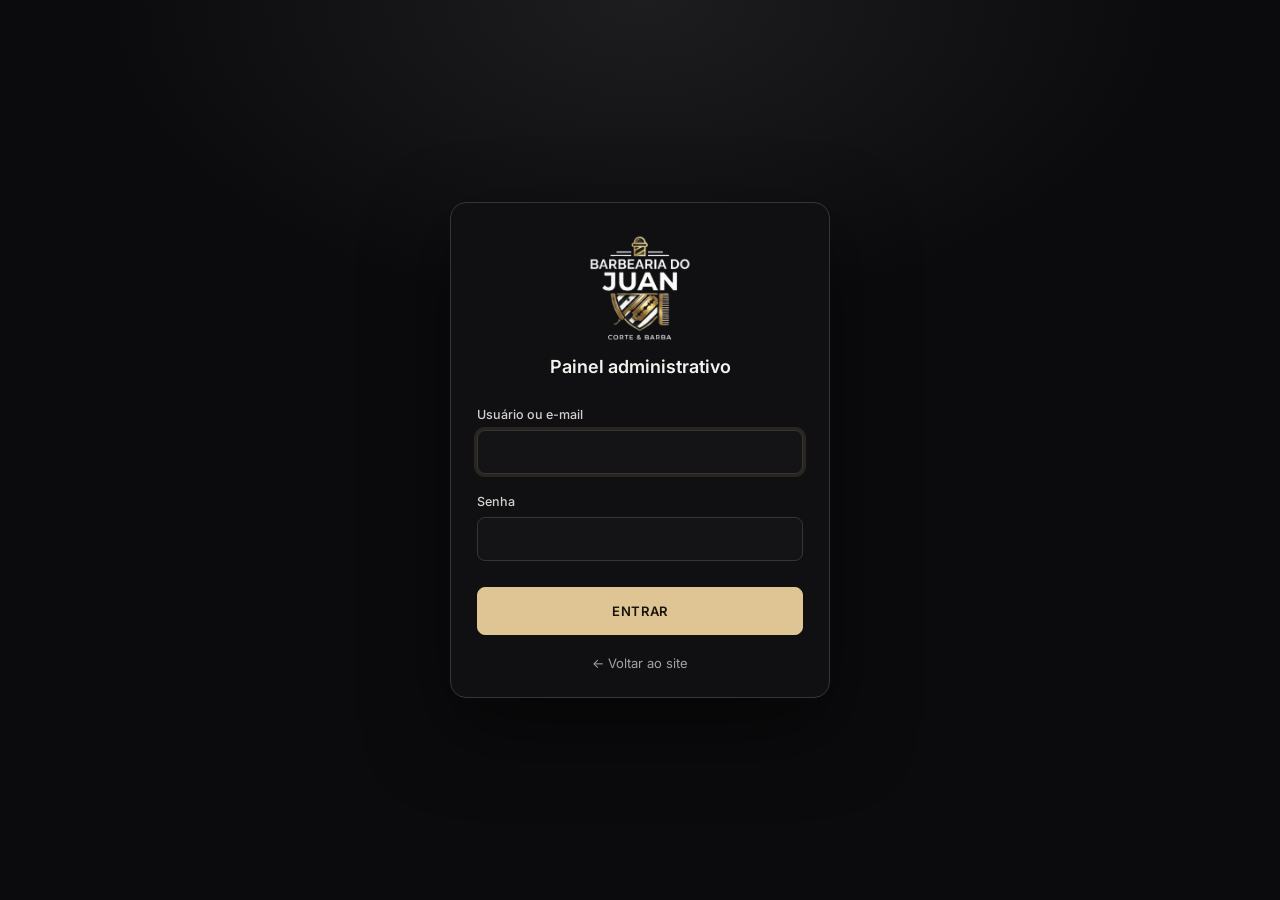
==== admin.html @ 2ef13cba "Site da Barbearia do Juan: página inicial, agendamento e painel admin Co-Authored-By: Claude Sonnet " ====
<!DOCTYPE html>
<html lang="pt-BR">
<head>
  <meta charset="utf-8">
  <meta name="viewport" content="width=device-width, initial-scale=1, viewport-fit=cover">
  <meta name="robots" content="noindex, nofollow">
  <title>Painel — Barbearia do Juan</title>
  <meta name="theme-color" content="#0b0b0d">
  <link rel="icon" type="image/png" href="assets/logo/logo-128.png">
  <link rel="preconnect" href="https://fonts.googleapis.com">
  <link rel="preconnect" href="https://fonts.gstatic.com" crossorigin>
  <link rel="stylesheet" href="https://fonts.googleapis.com/css2?family=Inter:wght@400;500;600;700&display=swap">
  <link rel="stylesheet" href="css/style.css">
  <link rel="stylesheet" href="css/admin.css">
</head>
<body class="admin">
  <!-- LOGIN -->
  <main class="login" id="login" hidden>
    <form class="login__card" id="form-login" novalidate>
      <img src="assets/logo/logo-480.png" alt="Barbearia do Juan" width="120" height="125">
      <h1>Painel administrativo</h1>
      <div class="campo"><label for="l-user">Usuário ou e-mail</label><input id="l-user" name="usuario" autocomplete="username" required></div>
      <div class="campo"><label for="l-senha">Senha</label><input id="l-senha" name="senha" type="password" autocomplete="current-password" required></div>
      <p class="erro-login" id="l-erro" role="alert" hidden></p>
      <button class="btn btn--solid" type="submit" id="l-btn">Entrar</button>
      <a class="voltar-site" href="index.html">← Voltar ao site</a>
    </form>
  </main>

  <!-- PAINEL -->
  <div class="adm" id="painel" hidden>
    <aside class="side" id="side" aria-label="Menu do painel">
      <div class="side__marca"><img src="assets/logo/logo-480.png" alt="" width="64" height="66"><span>BARBEARIA DO JUAN</span></div>
      <nav class="side__nav" id="nav">
        <a href="#/dashboard" data-v="dashboard"><i data-icon="home"></i>Dashboard</a>
        <a href="#/agendamentos" data-v="agendamentos"><i data-icon="calendar"></i>Agendamentos</a>
        <a href="#/servicos" data-v="servicos"><i data-icon="scissors"></i>Serviços</a>
        <a href="#/combos" data-v="combos"><i data-icon="layers"></i>Combos</a>
        <a href="#/horarios" data-v="horarios"><i data-icon="clock"></i>Horários</a>
        <a href="#/bloqueios" data-v="bloqueios"><i data-icon="ban"></i>Bloqueios</a>
        <a href="#/galeria" data-v="galeria"><i data-icon="image"></i>Galeria</a>
        <a href="#/config" data-v="config"><i data-icon="settings"></i>Configurações</a>
      </nav>
      <div class="side__rodape">
        <a href="index.html" target="_blank" rel="noopener"><i data-icon="eye"></i>Ver site</a>
        <button type="button" id="sair"><i data-icon="logout"></i>Sair</button>
      </div>
    </aside>
    <div class="side__veu" id="veu" hidden></div>
    <div class="principal">
      <header class="topo">
        <button type="button" class="topo__menu" id="abrir-menu" aria-label="Abrir menu" aria-controls="side"><i data-icon="menu"></i></button>
        <span class="topo__titulo" id="titulo-topo">Dashboard</span>
      </header>
      <main class="conteudo" id="conteudo" tabindex="-1" aria-live="polite"></main>
    </div>
  </div>

  <dialog class="modal" id="modal" aria-labelledby="modal-titulo">
    <form method="dialog" class="modal__box" id="modal-form" novalidate>
      <header class="modal__topo"><h2 id="modal-titulo"></h2><button type="button" class="icone" id="modal-x" aria-label="Fechar"><i data-icon="close"></i></button></header>
      <div class="modal__corpo" id="modal-corpo"></div>
      <footer class="modal__rodape" id="modal-rodape"></footer>
    </form>
  </dialog>
  <div class="toast" id="toast" role="status" aria-live="assertive" hidden></div>

  <script src="js/config.js"></script>
  <script src="js/icons.js"></script>
  <script src="js/availability.js"></script>
  <script src="js/services.js"></script>
  <script src="js/admin.js"></script>
</body>
</html>
---- css/style.css ----
/* =====================================================================
   Barbearia do Juan — estilos base + site (index.html)
   Paleta: preto, cinza escuro, cimento queimado, branco; dourado só em detalhes.
   ===================================================================== */
:root {
  --bg: #0b0b0d;
  --bg-2: #101013;
  --surface: #141417;
  --surface-2: #1b1b1f;
  --line: #26262b;
  --line-2: #34343b;
  --text: #f3f2ef;
  --text-2: #d2d1cd;
  --muted: #a1a1a7;
  --dim: #6f6f77;
  --gold: #c9a66b;
  --gold-2: #dfc494;
  --gold-soft: rgba(201, 166, 107, .14);
  --ok: #7cc496;
  --err: #e58275;
  --radius: 10px;
  --gutter: clamp(16px, 4vw, 40px);
  --header-h: 76px;
  --font: 'Inter', system-ui, -apple-system, 'Segoe UI', Roboto, Helvetica, Arial, sans-serif;
  color-scheme: dark;
}

*, *::before, *::after { box-sizing: border-box; }
html { -webkit-text-size-adjust: 100%; scroll-behavior: smooth; scroll-padding-top: calc(var(--header-h) + 8px); }
body {
  margin: 0; background: var(--bg); color: var(--text); font: 400 15px/1.55 var(--font);
  -webkit-font-smoothing: antialiased; overflow-x: hidden; min-height: 100vh;
}
img { display: block; max-width: 100%; }
a { color: inherit; text-decoration: none; }
button, input, select, textarea { font: inherit; color: inherit; }
button { cursor: pointer; }
h1, h2, h3, p { margin: 0; }
ul { margin: 0; padding: 0; list-style: none; }
[hidden] { display: none !important; }
.ic { width: 1.25em; height: 1.25em; flex: none; }
.sr-only { position: absolute; width: 1px; height: 1px; overflow: hidden; clip: rect(0 0 0 0); white-space: nowrap; }
:focus-visible { outline: 2px solid var(--gold); outline-offset: 2px; border-radius: 4px; }
.skip { position: absolute; left: 12px; top: -60px; z-index: 100; background: var(--gold); color: #111; padding: 8px 14px; border-radius: 6px; font-weight: 600; }
.skip:focus { top: 12px; }
.container { width: 100%; max-width: 1240px; margin-inline: auto; padding-inline: var(--gutter); }

/* ------------------------------------------------------------- botões */
.btn {
  display: inline-flex; align-items: center; justify-content: center; gap: 10px; min-height: 44px; padding: 0 20px;
  border-radius: 8px; border: 1px solid var(--gold); background: transparent; color: var(--text);
  font-size: 13px; font-weight: 500; letter-spacing: .04em; text-transform: uppercase; white-space: nowrap;
  transition: background .2s, border-color .2s, color .2s, transform .15s;
}
.btn .ic { color: var(--gold); font-size: 16px; }
.btn:hover { background: var(--gold-soft); }
.btn:active { transform: translateY(1px); }
.btn--tan { background: linear-gradient(180deg, #3a3226, #2d271e); border-color: var(--gold); }
.btn--tan:hover { background: linear-gradient(180deg, #463c2c, #372f23); }
.btn--white { border-color: rgba(255, 255, 255, .55); }
.btn--white:hover { background: rgba(255, 255, 255, .08); border-color: #fff; }
.btn--solid { background: var(--gold-2); border-color: var(--gold-2); color: #17130c; font-weight: 600; }
.btn--solid .ic { color: #17130c; }
.btn--solid:hover { background: #ead2a6; }
.btn--sm { min-height: 38px; padding: 0 16px; font-size: 12px; }
.btn[disabled], .btn[aria-disabled="true"] { opacity: .45; cursor: not-allowed; pointer-events: none; }

/* ------------------------------------------------------------ cabeçalho */
.header {
  position: sticky; top: 0; z-index: 50; background: rgba(11, 11, 13, .94); backdrop-filter: blur(10px);
  border-bottom: 1px solid var(--line); padding-top: env(safe-area-inset-top, 0px);
}
.header__in { display: flex; align-items: center; justify-content: space-between; gap: 24px; height: var(--header-h); }
.header__logo img { height: 58px; width: auto; }
.nav { display: flex; gap: clamp(20px, 3vw, 44px); margin-inline: auto; }
.nav a { position: relative; font-size: 13px; color: var(--text-2); padding: 8px 0; transition: color .2s; }
.nav a::after { content: ''; position: absolute; left: 0; right: 0; bottom: 2px; height: 1px; background: var(--gold); transform: scaleX(0); transition: transform .25s; }
.nav a:hover, .nav a[aria-current="true"] { color: #fff; }
.nav a:hover::after, .nav a[aria-current="true"]::after { transform: scaleX(1); }
.header__cta { display: inline-flex; }
.header__menu { display: none; width: 44px; height: 44px; align-items: center; justify-content: center; background: none; border: 1px solid var(--line-2); border-radius: 8px; font-size: 20px; }

/* ----------------------------------------------------------------- hero */
.hero {
  position: relative; overflow: hidden; border-bottom: 1px solid var(--line);
  background:
    radial-gradient(70% 90% at 15% 30%, #2b2b2e 0%, rgba(20, 20, 22, 0) 70%),
    url("data:image/svg+xml;utf8,<svg xmlns='http://www.w3.org/2000/svg' width='200' height='200'><filter id='n'><feTurbulence type='fractalNoise' baseFrequency='.85' numOctaves='2' stitchTiles='stitch'/><feColorMatrix values='0 0 0 0 1 0 0 0 0 1 0 0 0 0 1 0 0 0 .05 0'/></filter><rect width='100%' height='100%' filter='url(%23n)'/></svg>"),
    #111113;
}
.hero__photo { position: absolute; top: 0; right: 0; bottom: 0; width: 64%; -webkit-mask-image: linear-gradient(90deg, transparent 0, #000 38%); mask-image: linear-gradient(90deg, transparent 0, #000 38%); }
.hero__photo img { width: 100%; height: 100%; object-fit: cover; object-position: 60% 30%; }
.hero__photo::after { content: ''; position: absolute; inset: 0; background: linear-gradient(0deg, rgba(11, 11, 13, .55), transparent 40%); }
.hero__in { position: relative; z-index: 2; min-height: clamp(460px, 40vw, 590px); display: flex; flex-direction: column; justify-content: center; padding-block: 36px; max-width: 1240px; margin-inline: auto; padding-inline: var(--gutter); }
.hero__content { max-width: 500px; }
.hero__logo { width: clamp(170px, 18vw, 250px); height: auto; margin: 0 0 22px 10px; filter: drop-shadow(0 6px 24px rgba(0, 0, 0, .55)); }
.hero__line { width: 36px; height: 1px; background: var(--gold); margin-bottom: 14px; }
.hero h1 { font-size: clamp(30px, 3.5vw, 46px); line-height: 1.12; font-weight: 600; letter-spacing: -.01em; text-shadow: 0 2px 18px rgba(0, 0, 0, .5); }
.hero__text { margin: 14px 0 26px; color: var(--text-2); font-size: clamp(15px, 1.35vw, 17px); max-width: 420px; }
.hero__info { display: flex; flex-wrap: wrap; gap: 14px 30px; margin-top: 30px; font-size: 13px; color: var(--text-2); }
.hero__info a, .hero__info span { display: inline-flex; align-items: center; gap: 10px; }
.hero__info .ic { color: var(--gold); font-size: 16px; }
.hero__info a:hover { color: #fff; }

/* -------------------------------------------------------------- seções */
.section { padding-block: clamp(40px, 6vw, 64px); border-bottom: 1px solid var(--line); }
.section-head { border-left: 3px solid var(--gold); padding-left: 14px; margin-bottom: 26px; }
.section-head h2 { font-size: clamp(20px, 2.2vw, 24px); font-weight: 600; line-height: 1.2; }
.section-head p { color: var(--muted); font-size: 14px; margin-top: 3px; }

.servicos { display: grid; grid-template-columns: minmax(0, 1fr) 280px; gap: 20px; align-items: center; }
.servicos__lista { align-content: center; display: grid; grid-template-columns: repeat(auto-fill, minmax(100px, 1fr)); gap: 12px; }
.card-s { display: flex; flex-direction: column; background: var(--surface); border: 1px solid var(--line); border-radius: var(--radius); overflow: hidden; transition: border-color .2s, transform .2s; }
.card-s:hover { border-color: var(--gold); transform: translateY(-2px); }
.card-s__foto { aspect-ratio: 4 / 5; background: var(--surface-2); overflow: hidden; }
.card-s__foto img { width: 100%; height: 100%; object-fit: cover; object-position: 50% 30%; transition: transform .4s; }
.card-s:hover .card-s__foto img { transform: scale(1.05); }
.card-s__body { padding: 12px 12px 14px; display: flex; flex-direction: column; gap: 5px; flex: 1; }
.card-s__nome { font-size: 14px; font-weight: 600; }
.card-s__dur { display: flex; align-items: center; gap: 6px; font-size: 12px; color: var(--muted); }
.card-s__dur .ic { font-size: 13px; }
.card-s__preco { margin-top: auto; padding-top: 6px; font-size: 15px; font-weight: 600; }
.card-s__preco.consulta { font-size: 12px; font-weight: 500; color: var(--gold-2); letter-spacing: .02em; padding-top: 8px; }

.combos { display: flex; flex-direction: column; gap: 12px; }
.card-c { position: relative; flex: 1; overflow: hidden; display: flex; flex-direction: column; justify-content: center; gap: 8px; padding: 26px 24px; background: var(--surface); border: 1px solid var(--line); border-radius: var(--radius); min-height: 220px; }
.card-c__foto { position: absolute; top: 0; right: 0; bottom: 0; width: 42%; z-index: 0; }
.card-c__foto img { width: 100%; height: 100%; object-fit: cover; object-position: center; opacity: .9; }
.card-c__foto::before { content: ''; position: absolute; inset: 0; z-index: 1; background: linear-gradient(90deg, var(--surface) 0%, rgba(20, 20, 23, 0) 65%); }
.card-c > *:not(.card-c__foto) { position: relative; z-index: 1; max-width: 78%; }
.card-c h3 { font-size: 20px; font-weight: 600; }
.card-c__desc { font-size: 13px; color: var(--muted); }
.card-c__dur { display: flex; align-items: center; gap: 7px; font-size: 13px; color: var(--text-2); }
.card-c__preco { font-size: 22px; font-weight: 600; color: var(--gold-2); }
.card-c .btn { align-self: flex-start; margin-top: 6px; max-width: none; }

/* ------------------------------------------------------- sobre + galeria */
.duo { display: grid; grid-template-columns: minmax(0, 1.55fr) minmax(0, 1.2fr); border-bottom: 1px solid var(--line); }
.sobre { display: grid; grid-template-columns: minmax(0, 1fr) minmax(0, 1fr); border-right: 1px solid var(--line); }
.sobre__foto { position: relative; min-height: 300px; }
.sobre__foto img { position: absolute; inset: 0; width: 100%; height: 100%; object-fit: cover; }
.sobre__txt { display: flex; flex-direction: column; justify-content: center; padding: 34px clamp(20px, 3vw, 40px) 30px; background: var(--bg-2); }
.sobre__txt h2 { font-size: clamp(19px, 1.8vw, 22px); font-weight: 600; line-height: 1.3; }
.sobre__txt p { margin-top: 14px; color: var(--muted); font-size: 14px; }
.stats { display: grid; grid-template-columns: repeat(3, 1fr); margin-top: 28px; }
.stat { display: flex; flex-direction: column; align-items: center; text-align: center; gap: 4px; padding: 4px 8px; }
.stat + .stat { border-left: 1px solid var(--line-2); }
.stat .ic { color: var(--gold); font-size: 22px; margin-bottom: 4px; }
.stat b { font-size: 15px; font-weight: 600; }
.stat span { font-size: 11px; color: var(--muted); line-height: 1.3; }
.galeria { padding: 34px clamp(20px, 3vw, 40px); background: var(--bg-2); display: flex; flex-direction: column; }
.galeria h2 { font-size: 22px; font-weight: 600; }
.galeria > p { color: var(--muted); font-size: 13px; margin: 3px 0 20px; }
.galeria__grid { display: grid; grid-template-columns: repeat(4, 1fr); gap: 10px; }
.galeria__item { position: relative; aspect-ratio: 1 / 1; overflow: hidden; border: 1px solid var(--line-2); border-radius: 6px; background: var(--surface); padding: 0; }
.galeria__item img { width: 100%; height: 100%; object-fit: cover; object-position: 50% 30%; transition: transform .4s; }
.galeria__item:hover img { transform: scale(1.06); }
.galeria .btn { align-self: flex-start; margin-top: 20px; }

.lightbox { border: 0; padding: 0; background: transparent; max-width: 94vw; max-height: 92vh; }
.lightbox::backdrop { background: rgba(0, 0, 0, .88); }
.lightbox img { max-width: 94vw; max-height: 88vh; border-radius: 8px; object-fit: contain; }
.lightbox button { position: absolute; top: 8px; right: 8px; width: 40px; height: 40px; border-radius: 50%; border: 1px solid var(--line-2); background: rgba(0, 0, 0, .6); display: grid; place-items: center; }

/* ------------------------------------------------- chamada + contato */
.cta { position: relative; overflow: hidden; border-bottom: 1px solid var(--line); background: #0f0f11; }
.cta__bg { position: absolute; top: 0; bottom: 0; right: 0; width: 38%; -webkit-mask-image: linear-gradient(90deg, transparent 0, #000 70%); mask-image: linear-gradient(90deg, transparent 0, #000 70%); }
.cta__bg img { width: 100%; height: 100%; object-fit: cover; object-position: 100% 50%; filter: grayscale(.9) contrast(1.1) brightness(1.15); }
.cta__in { position: relative; z-index: 1; display: grid; grid-template-columns: 1.15fr 1fr 1fr; align-items: center; padding-block: 44px; }
.cta__col { display: flex; align-items: center; gap: 22px; padding-inline: clamp(16px, 3vw, 44px); }
.cta__col + .cta__col { border-left: 1px solid rgba(201, 166, 107, .55); }
.cta__col:first-child { padding-left: 0; }
.cta__icon { font-size: 44px; color: var(--gold); flex: none; }
.cta__col h2 { font-size: 21px; font-weight: 600; }
.cta__col p { color: var(--text-2); font-size: 13px; margin: 6px 0 16px; }
.cta__col--wa { gap: 20px; }
.cta__col--wa .cta__icon { font-size: 38px; }
.cta__col--wa p { margin: 0 0 14px; font-size: 13px; line-height: 1.6; }
.contato { display: flex; flex-direction: column; gap: 14px; font-size: 13px; }
.contato a, .contato span { display: flex; align-items: center; gap: 12px; color: var(--text-2); }
.contato a:hover { color: #fff; }
.contato .ic { color: var(--gold); font-size: 17px; }

/* --------------------------------------------------------------- rodapé */
.footer { padding-block: 26px calc(26px + env(safe-area-inset-bottom, 0px)); color: var(--dim); font-size: 12px; }
.footer__in { display: flex; flex-wrap: wrap; align-items: center; justify-content: space-between; gap: 14px 24px; }
.footer__credito { flex-basis: 100%; margin-top: 16px; padding-top: 16px; border-top: 1px solid var(--line); text-align: center; }
.footer__credito a { color: var(--text-2); text-decoration: none; }
.footer__credito a:hover { color: var(--gold-2); }
.footer img { height: 40px; width: auto; opacity: .85; }
.footer a:hover { color: var(--gold-2); }
.footer__links { display: flex; gap: 20px; }

.wa-float {
  position: fixed; right: max(16px, env(safe-area-inset-right, 0px)); bottom: max(16px, env(safe-area-inset-bottom, 0px)); z-index: 40;
  width: 56px; height: 56px; border-radius: 50%; display: grid; place-items: center; font-size: 26px; color: #25d366;
  background: #17171a; border: 1px solid var(--gold); box-shadow: 0 8px 24px rgba(0, 0, 0, .5); transition: transform .2s, background .2s;
}
.wa-float:hover { background: #22201b; transform: scale(1.05); }

/* estados de carregamento / erro */
.skeleton { background: linear-gradient(90deg, var(--surface) 25%, var(--surface-2) 50%, var(--surface) 75%); background-size: 200% 100%; animation: shimmer 1.4s infinite linear; border-radius: var(--radius); }
.card-s.skeleton { min-height: 230px; border: 1px solid var(--line); }
@keyframes shimmer { to { background-position: -200% 0; } }
.aviso { padding: 22px; border: 1px dashed var(--line-2); border-radius: var(--radius); color: var(--muted); font-size: 14px; grid-column: 1 / -1; }
.aviso button { margin-left: 8px; background: none; border: 0; color: var(--gold-2); text-decoration: underline; }

.reveal { opacity: 0; transform: translateY(14px); transition: opacity .6s, transform .6s; }
.reveal.in { opacity: 1; transform: none; }
@media (prefers-reduced-motion: reduce) {
  html { scroll-behavior: auto; }
  *, *::before, *::after { animation: none !important; transition: none !important; }
  .reveal { opacity: 1; transform: none; }
}

/* ============================================================ responsivo */
@media (max-width: 1100px) {
  .servicos { grid-template-columns: 1fr; }
  .combos { flex-direction: row; flex-wrap: wrap; }
  .card-c { min-width: min(100%, 320px); }
  .duo { grid-template-columns: 1fr; }
  .sobre { border-right: 0; border-bottom: 1px solid var(--line); }
  .cta__in { grid-template-columns: 1fr; gap: 26px; }
  .cta__col { padding-inline: 0; }
  .cta__col + .cta__col { border-left: 0; border-top: 1px solid rgba(201, 166, 107, .4); padding-top: 26px; }
  .cta__bg { left: 0; right: 0; aspect-ratio: auto; opacity: .35; -webkit-mask-image: none; mask-image: none; }
}
@media (max-width: 860px) {
  :root { --header-h: 64px; }
  .header__logo img { height: 48px; }
  .header__menu { display: inline-flex; order: 3; }
  .header__cta { margin-left: auto; order: 2; padding: 0 14px; }
  .header__cta span { display: none; }
  .header__cta::after { content: 'Agendar'; }
  .nav {
    position: fixed; left: 0; right: 0; top: calc(var(--header-h) + env(safe-area-inset-top, 0px)); flex-direction: column; gap: 0; margin: 0;
    background: rgba(11, 11, 13, .98); border-bottom: 1px solid var(--line); padding: 8px var(--gutter) 16px; transform: translateY(-8px); opacity: 0; visibility: hidden; transition: opacity .2s, transform .2s, visibility .2s;
  }
  .nav.open { opacity: 1; transform: none; visibility: visible; }
  .nav a { padding: 15px 0; font-size: 15px; border-bottom: 1px solid var(--line); }
  .nav a::after { display: none; }

  .hero__photo { top: 0; bottom: auto; left: 0; width: 100%; height: 340px; -webkit-mask-image: linear-gradient(180deg, #000 45%, transparent 100%); mask-image: linear-gradient(180deg, #000 45%, transparent 100%); }
  .hero__photo img { object-position: 68% 22%; }
  .hero__in { justify-content: flex-end; min-height: 0; padding-top: 250px; padding-bottom: 32px; }
  .hero__logo { width: 150px; margin-left: 0; }
  .hero__content { max-width: none; }
  .hero__text { max-width: none; }
  .hero .btn { width: 100%; }
  .hero__info { flex-direction: column; gap: 14px; }
  .sobre { grid-template-columns: 1fr; }
  .sobre__foto { min-height: 0; aspect-ratio: 16 / 10; }
  .galeria__grid { grid-template-columns: repeat(2, 1fr); }
}
@media (max-width: 520px) {
  .servicos__lista { grid-template-columns: repeat(2, minmax(0, 1fr)); }
  .card-c { padding: 22px 20px; }
  .card-c > *:not(.card-c__foto) { max-width: 70%; }
  .cta__col { flex-direction: column; align-items: flex-start; gap: 12px; }
  .cta__col .btn { width: 100%; }
  .stats { gap: 2px; }
  .stat { padding-inline: 2px; }
}

/* ---- ajustes mobile: serviços 3 por linha (sobra centralizada), faixa de contato compacta, rodapé organizado ---- */
.footer__in { display: grid; grid-template-columns: auto minmax(0, 1fr) auto; align-items: center; gap: 16px 24px; }
.footer__in > span { text-align: center; }
.footer__credito { grid-column: 1 / -1; }

@media (max-width: 600px) {
  .servicos__lista { display: flex; flex-wrap: wrap; justify-content: center; gap: 10px; }
  .servicos__lista > .card-s { flex: 0 0 calc((100% - 20px) / 3); min-width: 0; }
  .card-s__body { padding: 9px 8px 11px; gap: 3px; }
  .card-s__nome { font-size: 12px; overflow-wrap: anywhere; line-height: 1.25; }
  .card-s__dur { font-size: 10.5px; gap: 4px; }
  .card-s__dur .ic { font-size: 11px; }
  .card-s__preco { font-size: 13px; padding-top: 4px; }
  .card-s__preco.consulta { font-size: 10.5px; }

  .cta__in { gap: 0; padding-block: 8px; }
  .cta__col { flex-direction: row; align-items: center; gap: 14px; padding-block: 20px; }
  .cta__col + .cta__col { padding-top: 20px; }
  .cta__icon, .cta__col--wa .cta__icon { font-size: 30px; }
  .cta__col h2 { font-size: 18px; }
  .cta__col p { margin: 4px 0 12px; }
  .cta__col--wa p { margin: 0 0 10px; }
  .cta__col .btn { width: auto; }
  .contato { gap: 10px; }
  .cta__bg { opacity: .28; }

  .footer { padding-bottom: calc(84px + env(safe-area-inset-bottom, 0px)); }
  .footer__in { grid-template-columns: 1fr; justify-items: center; text-align: center; gap: 14px; }
  .footer__in > img { order: 0; }
  .footer__links { order: 1; gap: 24px; }
  .footer__in > span { order: 2; line-height: 1.5; }
  .footer__credito { order: 3; width: 100%; margin-top: 4px; }
}

/* fundo do "Agende seu horário": faixa larga, escurecida para manter o texto legível */
.cta__bg { inset: 0; width: 100%; -webkit-mask-image: none; mask-image: none; opacity: 1; }
.cta__bg img { object-position: 50% 45%; filter: brightness(.62) saturate(.95); }
.cta__bg::after { content: ''; position: absolute; inset: 0; background: linear-gradient(90deg, rgba(11, 11, 13, .82) 0%, rgba(11, 11, 13, .55) 55%, rgba(11, 11, 13, .35) 100%); }
@media (max-width: 600px) { .cta__bg { opacity: 1; } .cta__bg::after { background: rgba(11, 11, 13, .62); } }


/* cabeçalho mais compacto */
:root { --header-h: 62px; }
.header__logo img { height: 46px; }
@media (max-width: 860px) { :root { --header-h: 54px; } .header__logo img { height: 40px; } }

/* fotos levemente escurecidas; cor original ao passar o mouse (serviços, galeria e "Agende seu horário") */
.card-s__foto img, .galeria__item img { filter: brightness(.72); transition: filter .35s ease, transform .4s; }
.card-s:hover .card-s__foto img, .card-s:focus-visible .card-s__foto img,
.galeria__item:hover img, .galeria__item:focus-visible img { filter: brightness(1); }
.cta__bg img { filter: brightness(.78) saturate(.95); transition: filter .4s ease; }
.cta__bg::after { transition: opacity .4s ease; }
.cta:hover .cta__bg img { filter: none; }
.cta:hover .cta__bg::after { opacity: .3; }

/* nome do serviço sempre inteiro no card */
.servicos { grid-template-columns: minmax(0, 1fr) 264px; }
.card-s__body { padding: 12px 10px 14px; }
.card-s__nome { font-size: 13px; letter-spacing: -.01em; white-space: nowrap; }
@media (max-width: 600px) { .card-s__body { padding: 9px 8px 11px; } .card-s__nome { font-size: 12px; white-space: normal; overflow-wrap: anywhere; } }

/* escurecimento leve: fixo em telas sem mouse (toque não clareia a foto) */
.card-s__foto img, .galeria__item img { filter: brightness(.78); }
.cta__bg img { filter: brightness(.8) saturate(.95); }
@media (hover: none) {
  .card-s:hover .card-s__foto img, .galeria__item:hover img { filter: brightness(.78); }
  .cta:hover .cta__bg img { filter: brightness(.8) saturate(.95); }
  .cta:hover .cta__bg::after { opacity: 1; }
}
@media (min-width: 1101px) and (max-width: 1300px) { .card-s__nome { font-size: 12px; letter-spacing: -.02em; } .card-s__body { padding-inline: 8px; } }
@media (max-width: 1100px) { .servicos { grid-template-columns: 1fr; } }

/* rodapé organizado: marca | navegação | contato + barra inferior */
.footer { padding-block: 44px calc(26px + env(safe-area-inset-bottom, 0px)); color: var(--muted); font-size: 13px; }
.footer__grid { display: grid; grid-template-columns: 1.3fr 1fr 1.3fr; gap: 32px 48px; padding-bottom: 32px; }
.footer__marca img { height: 64px; width: auto; opacity: 1; margin-bottom: 12px; }
.footer__marca p { color: var(--text-2); max-width: 240px; }
.footer__col { display: flex; flex-direction: column; align-items: flex-start; gap: 10px; }
.footer__col h3 { font-size: 11px; letter-spacing: .14em; text-transform: uppercase; color: var(--gold-2); font-weight: 600; margin-bottom: 4px; }
.footer__col a, .footer__col > span { display: inline-flex; align-items: center; gap: 10px; color: var(--text-2); }
.footer__col .ic { color: var(--gold); font-size: 16px; }
.footer__col a:hover { color: #fff; }
.footer__base { display: flex; flex-wrap: wrap; align-items: center; justify-content: space-between; gap: 8px 24px; padding-top: 20px; border-top: 1px solid var(--line); font-size: 12px; color: var(--dim); }
.footer__base a { color: var(--muted); text-decoration: none; }
.footer__base a:hover { color: var(--gold-2); }
#credito-link { color: var(--text-2); }
@media (max-width: 760px) {
  .footer { padding-top: 32px; padding-bottom: calc(84px + env(safe-area-inset-bottom, 0px)); }
  .footer__grid { grid-template-columns: 1fr 1fr; gap: 28px 20px; }
  .footer__marca { grid-column: 1 / -1; display: flex; align-items: center; gap: 14px; }
  .footer__marca img { margin: 0; height: 56px; }
  .footer__col:last-child { grid-column: 1 / -1; }
  .footer__base { flex-direction: column; align-items: flex-start; }
}
@media (max-width: 760px) {
  .footer__col:nth-child(2) { grid-column: 1 / -1; flex-direction: row; flex-wrap: wrap; gap: 10px 22px; }
  .footer__col:nth-child(2) h3 { flex-basis: 100%; margin-bottom: 0; }
}

/* mobile: cards e combo fluem na mesma grade de 3 colunas (o combo ocupa 2 colunas e encaixa no fim) */
@media (max-width: 600px) {
  .servicos { display: grid; grid-template-columns: repeat(3, minmax(0, 1fr)); gap: 10px; align-items: stretch; }
  .servicos__lista, .combos { display: contents; }
  .servicos__lista > .card-s { flex: none; min-width: 0; }
  .combos > .card-c { grid-column: span 2; min-width: 0; min-height: 0; padding: 16px 14px; gap: 6px; }
  .card-c h3 { font-size: 17px; }
  .card-c__desc { font-size: 11.5px; }
  .card-c__preco { font-size: 19px; }
  .card-c .btn { min-height: 34px; padding: 0 12px; font-size: 11px; }
  .servicos > .aviso, .servicos__lista > .aviso { grid-column: 1 / -1; }
  /* rodapé: sem o bloco "Navegação" no celular */
  .footer__col:nth-child(2) { display: none; }
}
@media (min-width: 601px) and (max-width: 760px) { .footer__col:nth-child(2) { display: none; } }

/* "Agende seu horário" em telas menores: a foto vira uma faixa acima do conteúdo, sem zoom */
@media (max-width: 1100px) {
  .cta { display: flex; flex-direction: column; }
  .cta__bg { position: relative; inset: auto; width: 100%; height: clamp(150px, 34vw, 260px); flex: none; }
  .cta__bg img { object-position: 60% 50%; }
  .cta__bg::after, .cta:hover .cta__bg::after { background: linear-gradient(180deg, transparent 55%, #0f0f11 100%); opacity: 1; }
  .cta__in { width: 100%; padding-top: 12px; }
}

/* transição suave foto → "Agende seu horário" (celular/tablet) */
@media (max-width: 1100px) {
  .cta__bg { height: clamp(170px, 42vw, 280px); }
  .cta__bg::after, .cta:hover .cta__bg::after { bottom: -2px; background: linear-gradient(180deg, rgba(15, 15, 17, 0) 0%, rgba(15, 15, 17, .35) 35%, rgba(15, 15, 17, .8) 70%, #0f0f11 100%); }
  .cta__in { padding-top: 0; margin-top: -28px; position: relative; z-index: 2; }
}

/* rodapé no celular: compacto, sem espaço sobrando */
@media (max-width: 760px) {
  .footer { padding-top: 26px; padding-bottom: calc(22px + env(safe-area-inset-bottom, 0px)); }
  .footer__grid { gap: 20px; padding-bottom: 20px; }
  .footer__marca { justify-content: flex-start; }
  .footer__col { gap: 8px; }
  .footer__base { align-items: center; text-align: center; gap: 4px; padding-top: 16px; }
  .footer__base > * { line-height: 1.6; }
}
@media (max-width: 760px) { .footer__base { font-size: 11.5px; padding-right: 64px; padding-left: 64px; } }

/* desktop: a foto também esmaece nas bordas de cima e de baixo, e fica mais escura onde está o texto */
.cta__bg::before { content: ''; position: absolute; inset: -1px 0; z-index: 1; pointer-events: none; background: linear-gradient(180deg, #0f0f11 0%, rgba(15, 15, 17, .55) 18%, rgba(15, 15, 17, 0) 40%, rgba(15, 15, 17, 0) 60%, rgba(15, 15, 17, .55) 82%, #0f0f11 100%); }
@media (min-width: 1101px) {
  .cta__bg::after { background: linear-gradient(90deg, rgba(15, 15, 17, .8) 0%, rgba(15, 15, 17, .5) 45%, rgba(15, 15, 17, .2) 100%); }
}
@media (max-width: 1100px) { .cta__bg::before { display: none; } }
---- css/admin.css ----
/* Painel administrativo */
body.admin { background: var(--bg); }

/* login */
.login { min-height: 100vh; min-height: 100dvh; display: grid; place-items: center; padding: 24px 16px; background: radial-gradient(60% 50% at 50% 0%, #1d1d20, rgba(11, 11, 13, 0) 70%), var(--bg); }
.login__card { width: 100%; max-width: 380px; display: flex; flex-direction: column; gap: 4px; padding: 30px 26px 24px; border: 1px solid var(--line-2); border-radius: 16px; background: var(--bg-2); box-shadow: 0 30px 80px rgba(0, 0, 0, .5); }
.login__card img { align-self: center; height: 110px; width: auto; }
.login__card h1 { text-align: center; font-size: 18px; font-weight: 600; margin: 6px 0 20px; }
.login .btn { width: 100%; margin-top: 8px; min-height: 48px; }
.erro-login { color: #f5c9c3; background: rgba(229, 130, 117, .1); border: 1px solid var(--err); border-radius: 8px; padding: 10px 12px; font-size: 13px; margin: 0 0 6px; }
.voltar-site { text-align: center; color: var(--muted); font-size: 13px; margin-top: 14px; }
.voltar-site:hover { color: var(--gold-2); }

/* campos (compartilhado com modais) */
.campo { display: flex; flex-direction: column; gap: 6px; margin-bottom: 14px; min-width: 0; }
.campo > label, .campo > .rotulo { font-size: 12.5px; color: var(--text-2); font-weight: 500; }
.campo input:not([type="checkbox"]):not([type="file"]), .campo select, .campo textarea {
  width: 100%; min-height: 44px; padding: 0 12px; border-radius: 8px; border: 1px solid var(--line-2); background: var(--surface); font-size: 15px;
}
.campo textarea { padding: 10px 12px; min-height: 90px; resize: vertical; }
.campo input:focus, .campo select:focus, .campo textarea:focus { outline: none; border-color: var(--gold); box-shadow: 0 0 0 3px var(--gold-soft); }
.campo small { color: var(--dim); font-size: 12px; }
.grade2 { display: grid; grid-template-columns: repeat(2, minmax(0, 1fr)); gap: 0 14px; }
.grade3 { display: grid; grid-template-columns: repeat(3, minmax(0, 1fr)); gap: 0 14px; }

/* estrutura */
.adm { display: grid; grid-template-columns: 236px minmax(0, 1fr); min-height: 100vh; min-height: 100dvh; }
.side { position: sticky; top: 0; height: 100vh; height: 100dvh; display: flex; flex-direction: column; background: var(--bg-2); border-right: 1px solid var(--line); padding: 18px 12px calc(14px + env(safe-area-inset-bottom, 0px)); overflow-y: auto; }
.side__marca { display: flex; flex-direction: column; align-items: center; gap: 6px; padding: 4px 0 18px; font-size: 11px; letter-spacing: .14em; color: var(--text-2); font-weight: 600; }
.side__marca img { height: 64px; width: auto; }
.side__nav { display: flex; flex-direction: column; gap: 2px; }
.side a, .side button { display: flex; align-items: center; gap: 12px; min-height: 44px; padding: 0 12px; border-radius: 8px; color: var(--text-2); font-size: 14px; background: none; border: 0; text-align: left; width: 100%; }
.side a:hover, .side button:hover { background: var(--surface); color: #fff; }
.side .ic { color: var(--muted); font-size: 18px; }
.side__nav a[aria-current="page"] { background: var(--surface-2); color: #fff; box-shadow: inset 2px 0 0 var(--gold); }
.side__nav a[aria-current="page"] .ic { color: var(--gold); }
.side__rodape { margin-top: auto; padding-top: 16px; border-top: 1px solid var(--line); display: flex; flex-direction: column; gap: 2px; }
.side__veu { position: fixed; inset: 0; z-index: 59; background: rgba(0, 0, 0, .6); }

.principal { min-width: 0; display: flex; flex-direction: column; }
.topo { display: none; align-items: center; gap: 12px; padding: calc(10px + env(safe-area-inset-top, 0px)) 14px 10px; border-bottom: 1px solid var(--line); position: sticky; top: 0; background: rgba(11, 11, 13, .95); backdrop-filter: blur(8px); z-index: 30; }
.topo__menu { width: 44px; height: 44px; display: grid; place-items: center; background: none; border: 1px solid var(--line-2); border-radius: 8px; font-size: 20px; }
.topo__titulo { font-weight: 600; }
.conteudo { padding: clamp(18px, 3vw, 34px); max-width: 1100px; width: 100%; outline: none; }
.conteudo h1 { font-size: 22px; font-weight: 600; }
.pg-topo { display: flex; align-items: flex-end; justify-content: space-between; flex-wrap: wrap; gap: 12px; margin-bottom: 22px; }
.pg-topo p { color: var(--muted); font-size: 13px; margin-top: 2px; }
.pg-topo .btn { min-height: 42px; }

/* cartões e listas */
.cartao { background: var(--surface); border: 1px solid var(--line); border-radius: 12px; }
.cartao__pad { padding: 18px; }
.cartao + .cartao { margin-top: 16px; }
.cartao h2 { font-size: 15px; font-weight: 600; margin-bottom: 4px; }
.cartao .sub { color: var(--muted); font-size: 13px; margin-bottom: 14px; }
.lista { display: flex; flex-direction: column; }
.ag-row { display: grid; grid-template-columns: 76px minmax(0, 1fr) auto; align-items: center; gap: 14px; width: 100%; padding: 15px 18px; text-align: left; background: none; border: 0; border-bottom: 1px solid var(--line); }
.ag-row:last-child { border-bottom: 0; }
.ag-row:hover { background: var(--surface-2); }
.ag-hora { color: var(--gold-2); font-weight: 700; font-size: 16px; }
.ag-hora small { display: block; color: var(--dim); font-weight: 400; font-size: 11px; }
.ag-nome { font-weight: 500; }
.ag-serv { color: var(--muted); font-size: 12.5px; overflow: hidden; text-overflow: ellipsis; white-space: nowrap; }
.ag-preco { font-weight: 600; font-size: 14px; text-align: right; }
.ag-row.cancelado { opacity: .5; }
.ag-row.cancelado .ag-nome { text-decoration: line-through; }
.tag { display: inline-block; font-size: 10.5px; letter-spacing: .06em; text-transform: uppercase; padding: 2px 8px; border-radius: 999px; border: 1px solid var(--line-2); color: var(--muted); margin-left: 8px; vertical-align: 2px; }
.tag.off { color: var(--err); border-color: var(--err); }
.vazio { padding: 34px 18px; text-align: center; color: var(--muted); font-size: 14px; }
.kpis { display: grid; grid-template-columns: repeat(3, minmax(0, 1fr)); gap: 12px; margin-bottom: 16px; }
.kpi { padding: 14px 16px; border: 1px solid var(--line); border-radius: 12px; background: var(--surface); }
.kpi span { color: var(--muted); font-size: 12px; }
.kpi b { display: block; font-size: 20px; margin-top: 2px; }
.dia-nav { display: flex; align-items: center; gap: 8px; }
.dia-nav .icone { width: 40px; height: 40px; }
.dia-nav input[type="date"] { min-height: 40px; padding: 0 10px; border-radius: 8px; border: 1px solid var(--line-2); background: var(--surface); color-scheme: dark; }

.icone { width: 40px; height: 40px; display: inline-grid; place-items: center; border-radius: 8px; border: 1px solid var(--line-2); background: var(--surface); }
.icone:hover { border-color: var(--gold); }
.icone.perigo:hover { border-color: var(--err); color: var(--err); }
.icone:disabled { opacity: .35; cursor: not-allowed; }

/* itens editáveis (serviços, combos, galeria) */
.item { display: grid; grid-template-columns: 56px minmax(0, 1fr) auto; align-items: center; gap: 14px; padding: 12px 16px; border-bottom: 1px solid var(--line); }
.item:last-child { border-bottom: 0; }
.item__foto { width: 56px; height: 56px; border-radius: 8px; overflow: hidden; background: var(--surface-2); border: 1px solid var(--line); }
.item__foto img { width: 100%; height: 100%; object-fit: cover; }
.item__nome { font-weight: 600; }
.item__meta { color: var(--muted); font-size: 12.5px; }
.item.inativo .item__nome, .item.inativo .item__meta, .item.inativo .item__foto { opacity: .45; }
.item__acoes { display: flex; align-items: center; gap: 8px; }

.chave { position: relative; display: inline-block; width: 44px; height: 26px; flex: none; }
.chave input { position: absolute; inset: 0; width: 100%; height: 100%; opacity: 0; margin: 0; cursor: pointer; z-index: 1; }
.chave span { position: absolute; inset: 0; border-radius: 999px; background: var(--line-2); transition: .2s; }
.chave span::after { content: ''; position: absolute; left: 3px; top: 3px; width: 20px; height: 20px; border-radius: 50%; background: #fff; transition: .2s; }
.chave input:checked + span { background: var(--gold); }
.chave input:checked + span::after { transform: translateX(18px); background: #17130c; }
.chave input:focus-visible + span { outline: 2px solid var(--gold); outline-offset: 2px; }

/* calendário admin */
.cal-adm { display: grid; grid-template-columns: repeat(7, 1fr); gap: 4px; }
.cal-adm .sem { text-align: center; font-size: 11px; color: var(--dim); padding: 4px 0; }
.cal-adm button { position: relative; aspect-ratio: 1.15; min-height: 44px; border-radius: 8px; border: 1px solid transparent; background: none; font-size: 14px; }
.cal-adm button:hover { background: var(--surface-2); }
.cal-adm button.sel { border-color: var(--gold); background: var(--gold-soft); font-weight: 600; }
.cal-adm button.hoje { color: var(--gold-2); font-weight: 600; }
.cal-adm button i { position: absolute; bottom: 4px; left: 50%; transform: translateX(-50%); font-style: normal; font-size: 10px; color: var(--gold-2); }
.cal-adm .vazio-c { visibility: hidden; }
.cal-topo { display: flex; align-items: center; justify-content: space-between; margin-bottom: 12px; }
.cal-topo strong { font-size: 15px; }
.duas-col { display: grid; grid-template-columns: minmax(0, 380px) minmax(0, 1fr); gap: 16px; align-items: start; }

/* horários */
.dias { display: flex; flex-direction: column; }
.dia-linha { display: grid; grid-template-columns: 44px 100px minmax(0, 1fr) minmax(0, 1fr); align-items: center; gap: 14px; padding: 12px 0; border-bottom: 1px solid var(--line); }
.dia-linha:last-child { border-bottom: 0; }
.dia-linha input[type="time"], .campo input[type="time"], .campo input[type="date"] { color-scheme: dark; }
.dia-linha input[type="time"] { min-height: 42px; padding: 0 10px; border-radius: 8px; border: 1px solid var(--line-2); background: var(--surface); font-size: 15px; width: 100%; }
.dia-linha.fechado input[type="time"] { opacity: .35; }
.dia-linha .fechado-txt { grid-column: 3 / 5; color: var(--dim); font-size: 13px; }

/* galeria admin */
.g-grid { display: grid; grid-template-columns: repeat(auto-fill, minmax(170px, 1fr)); gap: 14px; }
.g-card { border: 1px solid var(--line); border-radius: 10px; overflow: hidden; background: var(--surface); }
.g-card img { width: 100%; aspect-ratio: 1.2; object-fit: cover; display: block; }
.g-card.inativo img { opacity: .35; }
.g-card__acoes { display: flex; align-items: center; justify-content: space-between; padding: 8px 10px; gap: 6px; }

/* upload */
.upload { display: flex; align-items: center; gap: 14px; }
.upload__prev { width: 84px; height: 84px; border-radius: 8px; border: 1px dashed var(--line-2); background: var(--surface-2); overflow: hidden; flex: none; display: grid; place-items: center; color: var(--dim); font-size: 11px; }
.upload__prev img { width: 100%; height: 100%; object-fit: cover; }
.upload__prev.logo img { object-fit: contain; }
.upload input[type="file"] { font-size: 13px; max-width: 100%; }

/* modal */
.modal { border: 0; padding: 0; background: transparent; width: min(560px, 100vw - 24px); max-height: calc(100dvh - 24px); color: var(--text); }
.modal::backdrop { background: rgba(0, 0, 0, .72); }
.modal__box { display: flex; flex-direction: column; max-height: calc(100dvh - 24px); background: var(--bg-2); border: 1px solid var(--line-2); border-radius: 14px; overflow: hidden; }
.modal__topo { display: flex; align-items: center; justify-content: space-between; padding: 14px 18px; border-bottom: 1px solid var(--line); }
.modal__topo h2 { font-size: 16px; font-weight: 600; }
.modal__corpo { padding: 18px; overflow-y: auto; }
.modal__rodape { display: flex; justify-content: flex-end; gap: 10px; padding: 14px 18px calc(14px + env(safe-area-inset-bottom, 0px)); border-top: 1px solid var(--line); flex-wrap: wrap; }
.modal__rodape .btn { min-height: 44px; }
.btn--perigo { border-color: var(--err); }
.btn--perigo .ic { color: var(--err); }
.btn--perigo:hover { background: rgba(229, 130, 117, .12); }
.det { margin: 0; }
.det div { display: flex; justify-content: space-between; gap: 16px; padding: 9px 0; border-bottom: 1px solid var(--line); font-size: 14px; }
.det dt { color: var(--muted); }
.det dd { margin: 0; text-align: right; font-weight: 500; }
.checks { display: flex; flex-direction: column; gap: 4px; }
.checks label { display: flex; align-items: center; gap: 12px; min-height: 42px; padding: 0 12px; border: 1px solid var(--line); border-radius: 8px; cursor: pointer; font-size: 14px; }
.checks input { width: 18px; height: 18px; accent-color: var(--gold); }
.aviso-inline { padding: 10px 12px; border: 1px solid var(--gold); background: var(--gold-soft); border-radius: 8px; font-size: 13px; color: var(--text-2); margin-bottom: 14px; }
.barra-salvar { display: flex; justify-content: flex-end; margin-top: 18px; }
.barra-salvar .btn { min-width: 180px; min-height: 46px; }

@media (max-width: 860px) {
  .adm { grid-template-columns: 1fr; }
  .side { position: fixed; z-index: 60; left: 0; top: 0; width: min(280px, 84vw); transform: translateX(-102%); transition: transform .25s; }
  .side.aberto { transform: none; box-shadow: 20px 0 60px rgba(0, 0, 0, .6); }
  .topo { display: flex; }
  .duas-col { grid-template-columns: 1fr; }
}
@media (max-width: 620px) {
  .kpis { gap: 8px; }
  .kpi { padding: 10px 12px; }
  .kpi b { font-size: 15px; }
  .kpi span { font-size: 11px; }
  .grade2, .grade3 { grid-template-columns: 1fr; }
  .ag-row { grid-template-columns: 62px minmax(0, 1fr) auto; gap: 10px; padding: 14px; }
  .item { grid-template-columns: 48px minmax(0, 1fr); }
  .item__foto { width: 48px; height: 48px; }
  .item__acoes { grid-column: 1 / -1; justify-content: flex-end; }
  .dia-linha { grid-template-columns: 44px minmax(0, 1fr) minmax(0, 1fr); }
  .dia-linha .nome-dia { grid-column: 2 / 4; }
  .dia-linha .fechado-txt { grid-column: 1 / -1; }
  .dia-linha input[type="time"]:first-of-type { grid-column: 2; }
  .dia-linha > :nth-child(3) { grid-column: 2; }
  .dia-linha > :nth-child(4) { grid-column: 3; }
  .modal { width: 100vw; margin: auto 0 0; max-width: none; }
  .modal__box { border-radius: 16px 16px 0 0; }
}
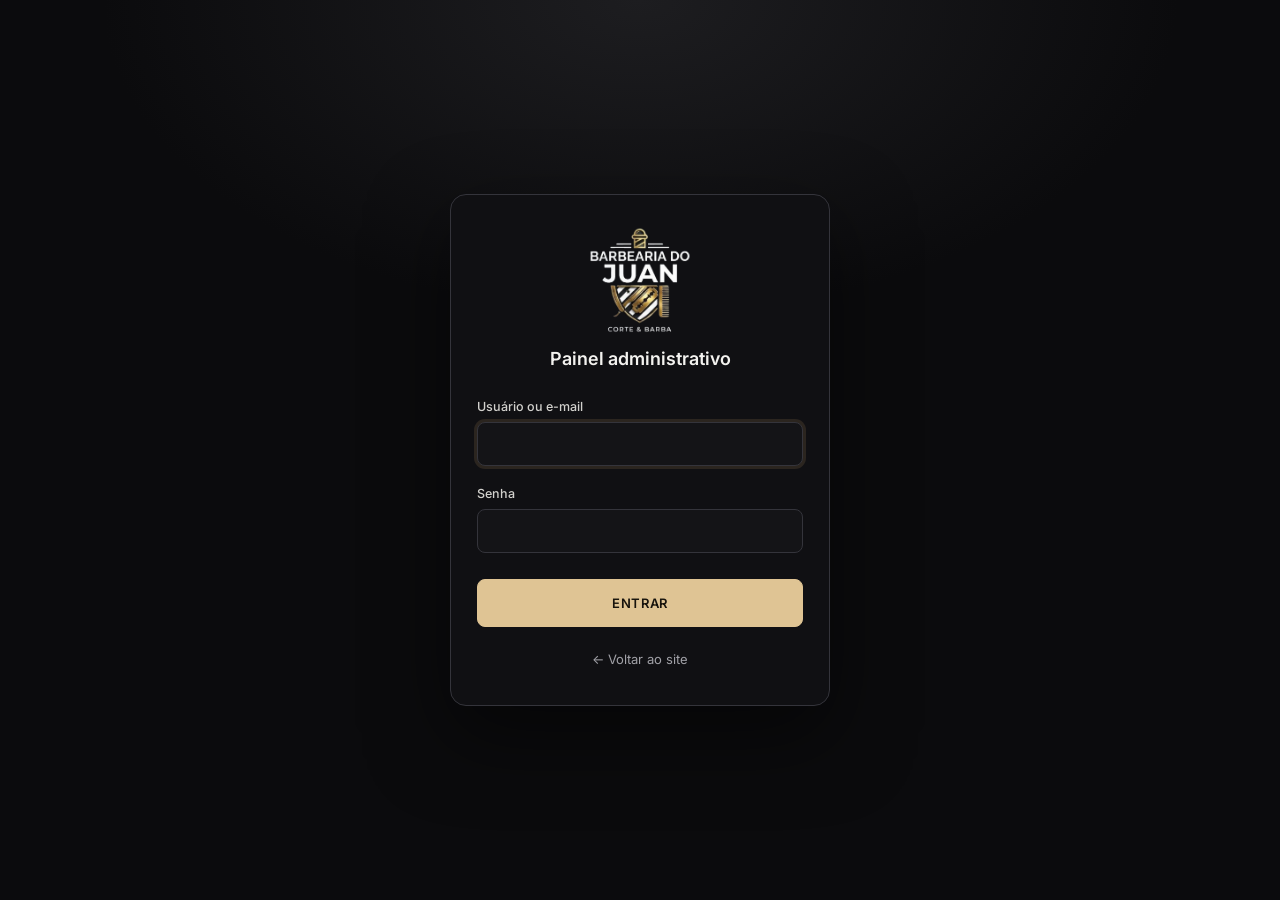
==== commit 00a1eb54: "Experiência mobile: auditoria e ajustes de responsividade - style.css consolidado: remove camadas de" ====
--- a/admin.html
+++ b/admin.html
@@ -30,12 +30,19 @@
   <!-- PAINEL -->
   <div class="adm" id="painel" hidden>
     <aside class="side" id="side" aria-label="Menu do painel">
-      <div class="side__marca"><img src="assets/logo/logo-480.png" alt="" width="64" height="66"><span>BARBEARIA DO JUAN</span></div>
-      <nav class="side__nav" id="nav">
-        <a href="#/dashboard" data-v="dashboard"><i data-icon="home"></i>Dashboard</a>
-        <a href="#/agendamentos" data-v="agendamentos"><i data-icon="calendar"></i>Agendamentos</a>
+      <div class="side__marca"><img src="assets/logo/logo-128.png" alt="" width="64" height="66"><span>BARBEARIA DO JUAN</span></div>
+      <nav class="side__nav" id="nav" aria-label="Seções do painel">
+        <span class="side__grupo">Operação</span>
+        <a href="#/dashboard" data-v="dashboard"><i data-icon="home"></i>Hoje</a>
+        <a href="#/agendamentos" data-v="agendamentos"><i data-icon="calendar"></i>Agenda</a>
+        <a href="#/caixa" data-v="caixa"><i data-icon="wallet"></i>Caixa</a>
+        <a href="#/clientes" data-v="clientes"><i data-icon="users"></i>Clientes</a>
+        <a href="#/alertas" data-v="alertas"><i data-icon="bell"></i>Alertas<span class="badge" data-badge-alertas hidden></span></a>
+        <span class="side__grupo">Catálogo</span>
         <a href="#/servicos" data-v="servicos"><i data-icon="scissors"></i>Serviços</a>
         <a href="#/combos" data-v="combos"><i data-icon="layers"></i>Combos</a>
+        <a href="#/produtos" data-v="produtos"><i data-icon="box"></i>Produtos</a>
+        <span class="side__grupo">Ajustes</span>
         <a href="#/horarios" data-v="horarios"><i data-icon="clock"></i>Horários</a>
         <a href="#/bloqueios" data-v="bloqueios"><i data-icon="ban"></i>Bloqueios</a>
         <a href="#/galeria" data-v="galeria"><i data-icon="image"></i>Galeria</a>
@@ -50,7 +57,8 @@
     <div class="principal">
       <header class="topo">
         <button type="button" class="topo__menu" id="abrir-menu" aria-label="Abrir menu" aria-controls="side"><i data-icon="menu"></i></button>
-        <span class="topo__titulo" id="titulo-topo">Dashboard</span>
+        <span class="topo__titulo" id="titulo-topo">Hoje</span>
+        <a class="topo__sino" href="#/alertas" aria-label="Alertas"><i data-icon="bell"></i><span class="badge" data-badge-alertas hidden></span></a>
       </header>
       <main class="conteudo" id="conteudo" tabindex="-1" aria-live="polite"></main>
     </div>
--- a/css/style.css
+++ b/css/style.css
@@ -1,6 +1,8 @@
 /* =====================================================================
    Barbearia do Juan — estilos base + site (index.html)
    Paleta: preto, cinza escuro, cimento queimado, branco; dourado só em detalhes.
+   Organização: tokens → base → componentes (na ordem da página) → breakpoints
+   (1300 / 1100 / 860 / 760 / 600 / 360), do maior para o menor.
    ===================================================================== */
 :root {
   --bg: #0b0b0d;
@@ -20,7 +22,8 @@
   --err: #e58275;
   --radius: 10px;
   --gutter: clamp(16px, 4vw, 40px);
-  --header-h: 76px;
+  --header-h: 62px;
+  --fab: 56px; /* botão flutuante do WhatsApp */
   --font: 'Inter', system-ui, -apple-system, 'Segoe UI', Roboto, Helvetica, Arial, sans-serif;
   color-scheme: dark;
 }
@@ -29,7 +32,7 @@
 html { -webkit-text-size-adjust: 100%; scroll-behavior: smooth; scroll-padding-top: calc(var(--header-h) + 8px); }
 body {
   margin: 0; background: var(--bg); color: var(--text); font: 400 15px/1.55 var(--font);
-  -webkit-font-smoothing: antialiased; overflow-x: hidden; min-height: 100vh;
+  -webkit-font-smoothing: antialiased; min-height: 100vh;
 }
 img { display: block; max-width: 100%; }
 a { color: inherit; text-decoration: none; }
@@ -71,7 +74,7 @@
   border-bottom: 1px solid var(--line); padding-top: env(safe-area-inset-top, 0px);
 }
 .header__in { display: flex; align-items: center; justify-content: space-between; gap: 24px; height: var(--header-h); }
-.header__logo img { height: 58px; width: auto; }
+.header__logo img { height: 46px; width: auto; }
 .nav { display: flex; gap: clamp(20px, 3vw, 44px); margin-inline: auto; }
 .nav a { position: relative; font-size: 13px; color: var(--text-2); padding: 8px 0; transition: color .2s; }
 .nav a::after { content: ''; position: absolute; left: 0; right: 0; bottom: 2px; height: 1px; background: var(--gold); transform: scaleX(0); transition: transform .25s; }
@@ -79,6 +82,7 @@
 .nav a:hover::after, .nav a[aria-current="true"]::after { transform: scaleX(1); }
 .header__cta { display: inline-flex; }
 .header__menu { display: none; width: 44px; height: 44px; align-items: center; justify-content: center; background: none; border: 1px solid var(--line-2); border-radius: 8px; font-size: 20px; }
+.nav-veu { display: none; }
 
 /* ----------------------------------------------------------------- hero */
 .hero {
@@ -108,15 +112,15 @@
 .section-head h2 { font-size: clamp(20px, 2.2vw, 24px); font-weight: 600; line-height: 1.2; }
 .section-head p { color: var(--muted); font-size: 14px; margin-top: 3px; }
 
-.servicos { display: grid; grid-template-columns: minmax(0, 1fr) 280px; gap: 20px; align-items: center; }
+/* serviços (cards) + combos */
+.servicos { display: grid; grid-template-columns: minmax(0, 1fr) 264px; gap: 20px; align-items: center; }
 .servicos__lista { align-content: center; display: grid; grid-template-columns: repeat(auto-fill, minmax(100px, 1fr)); gap: 12px; }
 .card-s { display: flex; flex-direction: column; background: var(--surface); border: 1px solid var(--line); border-radius: var(--radius); overflow: hidden; transition: border-color .2s, transform .2s; }
-.card-s:hover { border-color: var(--gold); transform: translateY(-2px); }
+.card-s:hover { border-color: var(--gold); }
 .card-s__foto { aspect-ratio: 4 / 5; background: var(--surface-2); overflow: hidden; }
-.card-s__foto img { width: 100%; height: 100%; object-fit: cover; object-position: 50% 30%; transition: transform .4s; }
-.card-s:hover .card-s__foto img { transform: scale(1.05); }
-.card-s__body { padding: 12px 12px 14px; display: flex; flex-direction: column; gap: 5px; flex: 1; }
-.card-s__nome { font-size: 14px; font-weight: 600; }
+.card-s__foto img { width: 100%; height: 100%; object-fit: cover; object-position: 50% 30%; }
+.card-s__body { padding: 12px 10px 14px; display: flex; flex-direction: column; gap: 5px; flex: 1; }
+.card-s__nome { font-size: 13px; font-weight: 600; letter-spacing: -.01em; white-space: nowrap; }
 .card-s__dur { display: flex; align-items: center; gap: 6px; font-size: 12px; color: var(--muted); }
 .card-s__dur .ic { font-size: 13px; }
 .card-s__preco { margin-top: auto; padding-top: 6px; font-size: 15px; font-weight: 600; }
@@ -153,19 +157,35 @@
 .galeria > p { color: var(--muted); font-size: 13px; margin: 3px 0 20px; }
 .galeria__grid { display: grid; grid-template-columns: repeat(4, 1fr); gap: 10px; }
 .galeria__item { position: relative; aspect-ratio: 1 / 1; overflow: hidden; border: 1px solid var(--line-2); border-radius: 6px; background: var(--surface); padding: 0; }
-.galeria__item img { width: 100%; height: 100%; object-fit: cover; object-position: 50% 30%; transition: transform .4s; }
-.galeria__item:hover img { transform: scale(1.06); }
+.galeria__item img { width: 100%; height: 100%; object-fit: cover; object-position: 50% 30%; }
 .galeria .btn { align-self: flex-start; margin-top: 20px; }
+
+/* fotos levemente escurecidas; cor original (e leve zoom) só em telas com mouse */
+.card-s__foto img, .galeria__item img { filter: brightness(.78); transition: filter .35s ease, transform .4s; }
+.card-s:focus-visible .card-s__foto img, .galeria__item:focus-visible img { filter: brightness(1); }
+@media (hover: hover) {
+  .card-s:hover { transform: translateY(-2px); }
+  .card-s:hover .card-s__foto img, .galeria__item:hover img { filter: brightness(1); }
+  .card-s:hover .card-s__foto img { transform: scale(1.05); }
+  .galeria__item:hover img { transform: scale(1.06); }
+}
 
 .lightbox { border: 0; padding: 0; background: transparent; max-width: 94vw; max-height: 92vh; }
 .lightbox::backdrop { background: rgba(0, 0, 0, .88); }
 .lightbox img { max-width: 94vw; max-height: 88vh; border-radius: 8px; object-fit: contain; }
-.lightbox button { position: absolute; top: 8px; right: 8px; width: 40px; height: 40px; border-radius: 50%; border: 1px solid var(--line-2); background: rgba(0, 0, 0, .6); display: grid; place-items: center; }
+.lightbox button { position: absolute; top: 8px; right: 8px; width: 44px; height: 44px; border-radius: 50%; border: 1px solid var(--line-2); background: rgba(0, 0, 0, .6); display: grid; place-items: center; }
 
 /* ------------------------------------------------- chamada + contato */
 .cta { position: relative; overflow: hidden; border-bottom: 1px solid var(--line); background: #0f0f11; }
-.cta__bg { position: absolute; top: 0; bottom: 0; right: 0; width: 38%; -webkit-mask-image: linear-gradient(90deg, transparent 0, #000 70%); mask-image: linear-gradient(90deg, transparent 0, #000 70%); }
-.cta__bg img { width: 100%; height: 100%; object-fit: cover; object-position: 100% 50%; filter: grayscale(.9) contrast(1.1) brightness(1.15); }
+.cta__bg { position: absolute; inset: 0; width: 100%; }
+.cta__bg img { width: 100%; height: 100%; object-fit: cover; object-position: 50% 45%; filter: brightness(.8) saturate(.95); transition: filter .4s ease; }
+/* escurece onde está o texto e esmaece nas bordas de cima e de baixo */
+.cta__bg::after { content: ''; position: absolute; inset: 0; background: linear-gradient(90deg, rgba(15, 15, 17, .8) 0%, rgba(15, 15, 17, .5) 45%, rgba(15, 15, 17, .2) 100%); transition: opacity .4s ease; }
+.cta__bg::before { content: ''; position: absolute; inset: -1px 0; z-index: 1; pointer-events: none; background: linear-gradient(180deg, #0f0f11 0%, rgba(15, 15, 17, .55) 18%, rgba(15, 15, 17, 0) 40%, rgba(15, 15, 17, 0) 60%, rgba(15, 15, 17, .55) 82%, #0f0f11 100%); }
+@media (hover: hover) {
+  .cta:hover .cta__bg img { filter: none; }
+  .cta:hover .cta__bg::after { opacity: .3; }
+}
 .cta__in { position: relative; z-index: 1; display: grid; grid-template-columns: 1.15fr 1fr 1fr; align-items: center; padding-block: 44px; }
 .cta__col { display: flex; align-items: center; gap: 22px; padding-inline: clamp(16px, 3vw, 44px); }
 .cta__col + .cta__col { border-left: 1px solid rgba(201, 166, 107, .55); }
@@ -176,168 +196,17 @@
 .cta__col--wa { gap: 20px; }
 .cta__col--wa .cta__icon { font-size: 38px; }
 .cta__col--wa p { margin: 0 0 14px; font-size: 13px; line-height: 1.6; }
-.contato { display: flex; flex-direction: column; gap: 14px; font-size: 13px; }
+.contato { display: flex; flex-direction: column; gap: 14px; font-size: 13px; font-style: normal; }
 .contato a, .contato span { display: flex; align-items: center; gap: 12px; color: var(--text-2); }
 .contato a:hover { color: #fff; }
 .contato .ic { color: var(--gold); font-size: 17px; }
 
 /* --------------------------------------------------------------- rodapé */
-.footer { padding-block: 26px calc(26px + env(safe-area-inset-bottom, 0px)); color: var(--dim); font-size: 12px; }
-.footer__in { display: flex; flex-wrap: wrap; align-items: center; justify-content: space-between; gap: 14px 24px; }
-.footer__credito { flex-basis: 100%; margin-top: 16px; padding-top: 16px; border-top: 1px solid var(--line); text-align: center; }
-.footer__credito a { color: var(--text-2); text-decoration: none; }
-.footer__credito a:hover { color: var(--gold-2); }
-.footer img { height: 40px; width: auto; opacity: .85; }
+/* o espaço extra no fim evita que o botão flutuante cubra a última linha */
+.footer { padding-block: 44px calc(26px + var(--fab) + env(safe-area-inset-bottom, 0px)); color: var(--muted); font-size: 13px; }
 .footer a:hover { color: var(--gold-2); }
-.footer__links { display: flex; gap: 20px; }
-
-.wa-float {
-  position: fixed; right: max(16px, env(safe-area-inset-right, 0px)); bottom: max(16px, env(safe-area-inset-bottom, 0px)); z-index: 40;
-  width: 56px; height: 56px; border-radius: 50%; display: grid; place-items: center; font-size: 26px; color: #25d366;
-  background: #17171a; border: 1px solid var(--gold); box-shadow: 0 8px 24px rgba(0, 0, 0, .5); transition: transform .2s, background .2s;
-}
-.wa-float:hover { background: #22201b; transform: scale(1.05); }
-
-/* estados de carregamento / erro */
-.skeleton { background: linear-gradient(90deg, var(--surface) 25%, var(--surface-2) 50%, var(--surface) 75%); background-size: 200% 100%; animation: shimmer 1.4s infinite linear; border-radius: var(--radius); }
-.card-s.skeleton { min-height: 230px; border: 1px solid var(--line); }
-@keyframes shimmer { to { background-position: -200% 0; } }
-.aviso { padding: 22px; border: 1px dashed var(--line-2); border-radius: var(--radius); color: var(--muted); font-size: 14px; grid-column: 1 / -1; }
-.aviso button { margin-left: 8px; background: none; border: 0; color: var(--gold-2); text-decoration: underline; }
-
-.reveal { opacity: 0; transform: translateY(14px); transition: opacity .6s, transform .6s; }
-.reveal.in { opacity: 1; transform: none; }
-@media (prefers-reduced-motion: reduce) {
-  html { scroll-behavior: auto; }
-  *, *::before, *::after { animation: none !important; transition: none !important; }
-  .reveal { opacity: 1; transform: none; }
-}
-
-/* ============================================================ responsivo */
-@media (max-width: 1100px) {
-  .servicos { grid-template-columns: 1fr; }
-  .combos { flex-direction: row; flex-wrap: wrap; }
-  .card-c { min-width: min(100%, 320px); }
-  .duo { grid-template-columns: 1fr; }
-  .sobre { border-right: 0; border-bottom: 1px solid var(--line); }
-  .cta__in { grid-template-columns: 1fr; gap: 26px; }
-  .cta__col { padding-inline: 0; }
-  .cta__col + .cta__col { border-left: 0; border-top: 1px solid rgba(201, 166, 107, .4); padding-top: 26px; }
-  .cta__bg { left: 0; right: 0; aspect-ratio: auto; opacity: .35; -webkit-mask-image: none; mask-image: none; }
-}
-@media (max-width: 860px) {
-  :root { --header-h: 64px; }
-  .header__logo img { height: 48px; }
-  .header__menu { display: inline-flex; order: 3; }
-  .header__cta { margin-left: auto; order: 2; padding: 0 14px; }
-  .header__cta span { display: none; }
-  .header__cta::after { content: 'Agendar'; }
-  .nav {
-    position: fixed; left: 0; right: 0; top: calc(var(--header-h) + env(safe-area-inset-top, 0px)); flex-direction: column; gap: 0; margin: 0;
-    background: rgba(11, 11, 13, .98); border-bottom: 1px solid var(--line); padding: 8px var(--gutter) 16px; transform: translateY(-8px); opacity: 0; visibility: hidden; transition: opacity .2s, transform .2s, visibility .2s;
-  }
-  .nav.open { opacity: 1; transform: none; visibility: visible; }
-  .nav a { padding: 15px 0; font-size: 15px; border-bottom: 1px solid var(--line); }
-  .nav a::after { display: none; }
-
-  .hero__photo { top: 0; bottom: auto; left: 0; width: 100%; height: 340px; -webkit-mask-image: linear-gradient(180deg, #000 45%, transparent 100%); mask-image: linear-gradient(180deg, #000 45%, transparent 100%); }
-  .hero__photo img { object-position: 68% 22%; }
-  .hero__in { justify-content: flex-end; min-height: 0; padding-top: 250px; padding-bottom: 32px; }
-  .hero__logo { width: 150px; margin-left: 0; }
-  .hero__content { max-width: none; }
-  .hero__text { max-width: none; }
-  .hero .btn { width: 100%; }
-  .hero__info { flex-direction: column; gap: 14px; }
-  .sobre { grid-template-columns: 1fr; }
-  .sobre__foto { min-height: 0; aspect-ratio: 16 / 10; }
-  .galeria__grid { grid-template-columns: repeat(2, 1fr); }
-}
-@media (max-width: 520px) {
-  .servicos__lista { grid-template-columns: repeat(2, minmax(0, 1fr)); }
-  .card-c { padding: 22px 20px; }
-  .card-c > *:not(.card-c__foto) { max-width: 70%; }
-  .cta__col { flex-direction: column; align-items: flex-start; gap: 12px; }
-  .cta__col .btn { width: 100%; }
-  .stats { gap: 2px; }
-  .stat { padding-inline: 2px; }
-}
-
-/* ---- ajustes mobile: serviços 3 por linha (sobra centralizada), faixa de contato compacta, rodapé organizado ---- */
-.footer__in { display: grid; grid-template-columns: auto minmax(0, 1fr) auto; align-items: center; gap: 16px 24px; }
-.footer__in > span { text-align: center; }
-.footer__credito { grid-column: 1 / -1; }
-
-@media (max-width: 600px) {
-  .servicos__lista { display: flex; flex-wrap: wrap; justify-content: center; gap: 10px; }
-  .servicos__lista > .card-s { flex: 0 0 calc((100% - 20px) / 3); min-width: 0; }
-  .card-s__body { padding: 9px 8px 11px; gap: 3px; }
-  .card-s__nome { font-size: 12px; overflow-wrap: anywhere; line-height: 1.25; }
-  .card-s__dur { font-size: 10.5px; gap: 4px; }
-  .card-s__dur .ic { font-size: 11px; }
-  .card-s__preco { font-size: 13px; padding-top: 4px; }
-  .card-s__preco.consulta { font-size: 10.5px; }
-
-  .cta__in { gap: 0; padding-block: 8px; }
-  .cta__col { flex-direction: row; align-items: center; gap: 14px; padding-block: 20px; }
-  .cta__col + .cta__col { padding-top: 20px; }
-  .cta__icon, .cta__col--wa .cta__icon { font-size: 30px; }
-  .cta__col h2 { font-size: 18px; }
-  .cta__col p { margin: 4px 0 12px; }
-  .cta__col--wa p { margin: 0 0 10px; }
-  .cta__col .btn { width: auto; }
-  .contato { gap: 10px; }
-  .cta__bg { opacity: .28; }
-
-  .footer { padding-bottom: calc(84px + env(safe-area-inset-bottom, 0px)); }
-  .footer__in { grid-template-columns: 1fr; justify-items: center; text-align: center; gap: 14px; }
-  .footer__in > img { order: 0; }
-  .footer__links { order: 1; gap: 24px; }
-  .footer__in > span { order: 2; line-height: 1.5; }
-  .footer__credito { order: 3; width: 100%; margin-top: 4px; }
-}
-
-/* fundo do "Agende seu horário": faixa larga, escurecida para manter o texto legível */
-.cta__bg { inset: 0; width: 100%; -webkit-mask-image: none; mask-image: none; opacity: 1; }
-.cta__bg img { object-position: 50% 45%; filter: brightness(.62) saturate(.95); }
-.cta__bg::after { content: ''; position: absolute; inset: 0; background: linear-gradient(90deg, rgba(11, 11, 13, .82) 0%, rgba(11, 11, 13, .55) 55%, rgba(11, 11, 13, .35) 100%); }
-@media (max-width: 600px) { .cta__bg { opacity: 1; } .cta__bg::after { background: rgba(11, 11, 13, .62); } }
-
-
-/* cabeçalho mais compacto */
-:root { --header-h: 62px; }
-.header__logo img { height: 46px; }
-@media (max-width: 860px) { :root { --header-h: 54px; } .header__logo img { height: 40px; } }
-
-/* fotos levemente escurecidas; cor original ao passar o mouse (serviços, galeria e "Agende seu horário") */
-.card-s__foto img, .galeria__item img { filter: brightness(.72); transition: filter .35s ease, transform .4s; }
-.card-s:hover .card-s__foto img, .card-s:focus-visible .card-s__foto img,
-.galeria__item:hover img, .galeria__item:focus-visible img { filter: brightness(1); }
-.cta__bg img { filter: brightness(.78) saturate(.95); transition: filter .4s ease; }
-.cta__bg::after { transition: opacity .4s ease; }
-.cta:hover .cta__bg img { filter: none; }
-.cta:hover .cta__bg::after { opacity: .3; }
-
-/* nome do serviço sempre inteiro no card */
-.servicos { grid-template-columns: minmax(0, 1fr) 264px; }
-.card-s__body { padding: 12px 10px 14px; }
-.card-s__nome { font-size: 13px; letter-spacing: -.01em; white-space: nowrap; }
-@media (max-width: 600px) { .card-s__body { padding: 9px 8px 11px; } .card-s__nome { font-size: 12px; white-space: normal; overflow-wrap: anywhere; } }
-
-/* escurecimento leve: fixo em telas sem mouse (toque não clareia a foto) */
-.card-s__foto img, .galeria__item img { filter: brightness(.78); }
-.cta__bg img { filter: brightness(.8) saturate(.95); }
-@media (hover: none) {
-  .card-s:hover .card-s__foto img, .galeria__item:hover img { filter: brightness(.78); }
-  .cta:hover .cta__bg img { filter: brightness(.8) saturate(.95); }
-  .cta:hover .cta__bg::after { opacity: 1; }
-}
-@media (min-width: 1101px) and (max-width: 1300px) { .card-s__nome { font-size: 12px; letter-spacing: -.02em; } .card-s__body { padding-inline: 8px; } }
-@media (max-width: 1100px) { .servicos { grid-template-columns: 1fr; } }
-
-/* rodapé organizado: marca | navegação | contato + barra inferior */
-.footer { padding-block: 44px calc(26px + env(safe-area-inset-bottom, 0px)); color: var(--muted); font-size: 13px; }
 .footer__grid { display: grid; grid-template-columns: 1.3fr 1fr 1.3fr; gap: 32px 48px; padding-bottom: 32px; }
-.footer__marca img { height: 64px; width: auto; opacity: 1; margin-bottom: 12px; }
+.footer__marca img { height: 64px; width: auto; margin-bottom: 12px; }
 .footer__marca p { color: var(--text-2); max-width: 240px; }
 .footer__col { display: flex; flex-direction: column; align-items: flex-start; gap: 10px; }
 .footer__col h3 { font-size: 11px; letter-spacing: .14em; text-transform: uppercase; color: var(--gold-2); font-weight: 600; margin-bottom: 4px; }
@@ -348,65 +217,156 @@
 .footer__base a { color: var(--muted); text-decoration: none; }
 .footer__base a:hover { color: var(--gold-2); }
 #credito-link { color: var(--text-2); }
+
+.wa-float {
+  position: fixed; right: max(16px, env(safe-area-inset-right, 0px)); bottom: max(16px, env(safe-area-inset-bottom, 0px)); z-index: 40;
+  width: var(--fab); height: var(--fab); border-radius: 50%; display: grid; place-items: center; font-size: 26px; color: #25d366;
+  background: #17171a; border: 1px solid var(--gold); box-shadow: 0 8px 24px rgba(0, 0, 0, .5); transition: transform .2s, background .2s;
+}
+.wa-float:hover { background: #22201b; transform: scale(1.05); }
+
+/* estados de carregamento / erro */
+.skeleton { background: linear-gradient(90deg, var(--surface) 25%, var(--surface-2) 50%, var(--surface) 75%); background-size: 200% 100%; animation: shimmer 1.4s infinite linear; border-radius: var(--radius); }
+.card-s.skeleton { min-height: 230px; border: 1px solid var(--line); }
+@keyframes shimmer { to { background-position: -200% 0; } }
+.aviso { padding: 22px; border: 1px dashed var(--line-2); border-radius: var(--radius); color: var(--muted); font-size: 14px; grid-column: 1 / -1; }
+.aviso button { margin-left: 8px; min-height: 44px; background: none; border: 0; color: var(--gold-2); text-decoration: underline; }
+
+.reveal { opacity: 0; transform: translateY(14px); transition: opacity .6s, transform .6s; }
+.reveal.in { opacity: 1; transform: none; }
+@media (prefers-reduced-motion: reduce) {
+  html { scroll-behavior: auto; }
+  *, *::before, *::after { animation: none !important; transition: none !important; }
+  .reveal { opacity: 1; transform: none; }
+}
+
+/* ============================================================ responsivo */
+/* notebook pequeno: cards de serviço mais estreitos */
+@media (min-width: 1101px) and (max-width: 1300px) {
+  .card-s__nome { font-size: 12px; letter-spacing: -.02em; }
+  .card-s__body { padding-inline: 8px; }
+}
+
+/* tablet: uma coluna por bloco; "Agende seu horário" com a foto em faixa acima do conteúdo */
+@media (max-width: 1100px) {
+  .servicos { grid-template-columns: 1fr; }
+  .servicos__lista { grid-template-columns: repeat(auto-fit, minmax(100px, 1fr)); }
+  .combos { flex-direction: row; flex-wrap: wrap; }
+  .card-c { min-width: min(100%, 320px); }
+  .duo { grid-template-columns: 1fr; }
+  .sobre { border-right: 0; border-bottom: 1px solid var(--line); }
+
+  .cta { display: flex; flex-direction: column; }
+  .cta__bg { position: relative; inset: auto; height: clamp(170px, 42vw, 280px); flex: none; }
+  .cta__bg img { object-position: 60% 50%; }
+  .cta__bg::before { display: none; }
+  .cta__bg::after, .cta:hover .cta__bg::after { bottom: -2px; opacity: 1; background: linear-gradient(180deg, rgba(15, 15, 17, 0) 0%, rgba(15, 15, 17, .35) 35%, rgba(15, 15, 17, .8) 70%, #0f0f11 100%); }
+  .cta__in { width: 100%; grid-template-columns: 1fr; gap: 26px; padding-top: 0; margin-top: -28px; z-index: 2; }
+  .cta__col { padding-inline: 0; }
+  .cta__col + .cta__col { border-left: 0; border-top: 1px solid rgba(201, 166, 107, .4); padding-top: 26px; }
+}
+
+/* celular grande / tablet vertical: menu recolhido, hero empilhado */
+@media (max-width: 860px) {
+  :root { --header-h: 58px; }
+  .header__logo img { height: 46px; }
+  .header__menu { display: inline-flex; order: 3; }
+  .header__cta { margin-left: auto; order: 2; padding: 0 14px; min-height: 44px; }
+  .header__cta span { display: none; }
+  .header__cta::after { content: 'Agendar'; }
+  .nav {
+    position: fixed; left: 0; right: 0; top: calc(var(--header-h) + env(safe-area-inset-top, 0px)); z-index: 2; flex-direction: column; gap: 0; margin: 0;
+    max-height: calc(100dvh - var(--header-h) - env(safe-area-inset-top, 0px)); overflow-y: auto; overscroll-behavior: contain;
+    background: rgba(11, 11, 13, .98); border-bottom: 1px solid var(--line); padding: 8px var(--gutter) 16px; transform: translateY(-8px); opacity: 0; visibility: hidden; transition: opacity .2s, transform .2s, visibility .2s;
+  }
+  .nav.open { opacity: 1; transform: none; visibility: visible; }
+  .nav a { display: flex; align-items: center; min-height: 52px; padding: 0; font-size: 16px; border-bottom: 1px solid var(--line); }
+  .nav a:last-child { border-bottom: 0; }
+  .nav a::after { display: none; }
+  .nav a[aria-current="true"] { color: var(--gold-2); }
+  /* véu escuro atrás do menu aberto: toque fora fecha */
+  .nav-veu { display: block; position: fixed; left: 0; right: 0; top: calc(var(--header-h) + env(safe-area-inset-top, 0px)); height: 100dvh; z-index: 1; background: rgba(0, 0, 0, .55); opacity: 0; visibility: hidden; transition: opacity .2s, visibility .2s; }
+  .nav.open ~ .nav-veu { opacity: 1; visibility: visible; }
+
+  .hero__photo { top: 0; bottom: auto; left: 0; width: 100%; height: 340px; -webkit-mask-image: linear-gradient(180deg, #000 45%, transparent 100%); mask-image: linear-gradient(180deg, #000 45%, transparent 100%); }
+  .hero__photo img { object-position: 68% 22%; }
+  .hero__in { justify-content: flex-end; min-height: 0; padding-top: 250px; padding-bottom: 32px; }
+  .hero__logo { width: 150px; margin-left: 0; }
+  .hero h1, .sobre__txt h2, .cta__col h2 { text-wrap: balance; }
+  .hero__content, .hero__text { max-width: none; }
+  .hero .btn { width: 100%; min-height: 50px; }
+  /* contatos viram linhas de toque confortáveis */
+  .hero__info { flex-direction: column; gap: 0; margin-top: 18px; font-size: 14px; }
+  .hero__info a { min-height: 44px; }
+  .contato { gap: 0; font-size: 14px; }
+  .contato a { min-height: 44px; }
+
+  /* serviços: cards e combo dividem a mesma grade (o combo encaixa ao lado dos últimos cards) */
+  .servicos { grid-template-columns: repeat(5, minmax(0, 1fr)); gap: 12px; align-items: stretch; }
+  .servicos__lista, .combos { display: contents; }
+  .combos > .card-c { grid-column: span 3; min-width: 0; }
+  .servicos > .aviso { grid-column: 1 / -1; }
+
+  .sobre { grid-template-columns: 1fr; }
+  .sobre__foto { min-height: 0; aspect-ratio: 16 / 10; }
+  .galeria .btn, .btn--sm { min-height: 44px; }
+  .footer__col { gap: 0; }
+  .footer__col a { min-height: 44px; }
+  .footer__base a { display: inline-block; padding-block: 10px; }
+}
+
+/* rodapé compacto: marca no topo, contato abaixo (a navegação já está no menu do topo) */
 @media (max-width: 760px) {
-  .footer { padding-top: 32px; padding-bottom: calc(84px + env(safe-area-inset-bottom, 0px)); }
-  .footer__grid { grid-template-columns: 1fr 1fr; gap: 28px 20px; }
-  .footer__marca { grid-column: 1 / -1; display: flex; align-items: center; gap: 14px; }
+  .footer { padding-top: 26px; }
+  .footer__grid { grid-template-columns: 1fr; gap: 20px; padding-bottom: 20px; }
+  .footer__marca { display: flex; align-items: center; gap: 14px; }
   .footer__marca img { margin: 0; height: 56px; }
-  .footer__col:last-child { grid-column: 1 / -1; }
-  .footer__base { flex-direction: column; align-items: flex-start; }
-}
-@media (max-width: 760px) {
-  .footer__col:nth-child(2) { grid-column: 1 / -1; flex-direction: row; flex-wrap: wrap; gap: 10px 22px; }
-  .footer__col:nth-child(2) h3 { flex-basis: 100%; margin-bottom: 0; }
-}
-
-/* mobile: cards e combo fluem na mesma grade de 3 colunas (o combo ocupa 2 colunas e encaixa no fim) */
+  .footer__col h3 { margin-bottom: 4px; }
+  .footer__col a { font-size: 14px; }
+  .footer__col:nth-child(2) { display: none; }
+  .footer__base { flex-direction: column; align-items: center; text-align: center; gap: 2px; padding-top: 16px; }
+  .footer__base > * { line-height: 1.6; }
+}
+
+/* celular: 3 cards por linha, combo ocupando 2; faixa de contato compacta */
 @media (max-width: 600px) {
-  .servicos { display: grid; grid-template-columns: repeat(3, minmax(0, 1fr)); gap: 10px; align-items: stretch; }
-  .servicos__lista, .combos { display: contents; }
-  .servicos__lista > .card-s { flex: none; min-width: 0; }
-  .combos > .card-c { grid-column: span 2; min-width: 0; min-height: 0; padding: 16px 14px; gap: 6px; }
+  :root { --fab: 52px; }
+  .servicos { grid-template-columns: repeat(3, minmax(0, 1fr)); gap: 10px; }
+  .combos > .card-c { grid-column: span 2; min-height: 0; padding: 16px 14px; gap: 6px; }
+  .card-c > *:not(.card-c__foto) { max-width: 70%; }
   .card-c h3 { font-size: 17px; }
-  .card-c__desc { font-size: 11.5px; }
+  .card-c__desc { font-size: 12px; }
   .card-c__preco { font-size: 19px; }
-  .card-c .btn { min-height: 34px; padding: 0 12px; font-size: 11px; }
-  .servicos > .aviso, .servicos__lista > .aviso { grid-column: 1 / -1; }
-  /* rodapé: sem o bloco "Navegação" no celular */
-  .footer__col:nth-child(2) { display: none; }
-}
-@media (min-width: 601px) and (max-width: 760px) { .footer__col:nth-child(2) { display: none; } }
-
-/* "Agende seu horário" em telas menores: a foto vira uma faixa acima do conteúdo, sem zoom */
-@media (max-width: 1100px) {
-  .cta { display: flex; flex-direction: column; }
-  .cta__bg { position: relative; inset: auto; width: 100%; height: clamp(150px, 34vw, 260px); flex: none; }
-  .cta__bg img { object-position: 60% 50%; }
-  .cta__bg::after, .cta:hover .cta__bg::after { background: linear-gradient(180deg, transparent 55%, #0f0f11 100%); opacity: 1; }
-  .cta__in { width: 100%; padding-top: 12px; }
-}
-
-/* transição suave foto → "Agende seu horário" (celular/tablet) */
-@media (max-width: 1100px) {
-  .cta__bg { height: clamp(170px, 42vw, 280px); }
-  .cta__bg::after, .cta:hover .cta__bg::after { bottom: -2px; background: linear-gradient(180deg, rgba(15, 15, 17, 0) 0%, rgba(15, 15, 17, .35) 35%, rgba(15, 15, 17, .8) 70%, #0f0f11 100%); }
-  .cta__in { padding-top: 0; margin-top: -28px; position: relative; z-index: 2; }
-}
-
-/* rodapé no celular: compacto, sem espaço sobrando */
-@media (max-width: 760px) {
-  .footer { padding-top: 26px; padding-bottom: calc(22px + env(safe-area-inset-bottom, 0px)); }
-  .footer__grid { gap: 20px; padding-bottom: 20px; }
-  .footer__marca { justify-content: flex-start; }
-  .footer__col { gap: 8px; }
-  .footer__base { align-items: center; text-align: center; gap: 4px; padding-top: 16px; }
-  .footer__base > * { line-height: 1.6; }
-}
-@media (max-width: 760px) { .footer__base { font-size: 11.5px; padding-right: 64px; padding-left: 64px; } }
-
-/* desktop: a foto também esmaece nas bordas de cima e de baixo, e fica mais escura onde está o texto */
-.cta__bg::before { content: ''; position: absolute; inset: -1px 0; z-index: 1; pointer-events: none; background: linear-gradient(180deg, #0f0f11 0%, rgba(15, 15, 17, .55) 18%, rgba(15, 15, 17, 0) 40%, rgba(15, 15, 17, 0) 60%, rgba(15, 15, 17, .55) 82%, #0f0f11 100%); }
-@media (min-width: 1101px) {
-  .cta__bg::after { background: linear-gradient(90deg, rgba(15, 15, 17, .8) 0%, rgba(15, 15, 17, .5) 45%, rgba(15, 15, 17, .2) 100%); }
-}
-@media (max-width: 1100px) { .cta__bg::before { display: none; } }
+  .card-c .btn { min-height: 40px; padding: 0 12px; font-size: 11.5px; }
+  .card-s__body { padding: 9px 8px 11px; gap: 3px; }
+  .card-s__nome { font-size: 12px; white-space: normal; overflow-wrap: break-word; line-height: 1.25; }
+  .card-s__dur { font-size: 11px; gap: 4px; }
+  .card-s__dur .ic { font-size: 11px; }
+  .card-s__preco { font-size: 13px; padding-top: 4px; }
+  .card-s__preco.consulta { font-size: 11px; }
+
+  .stats { gap: 2px; }
+  .stat { padding-inline: 2px; }
+  .stat span { font-size: 11.5px; }
+  .galeria__grid { grid-template-columns: repeat(2, 1fr); }
+
+  .cta__in { gap: 0; padding-bottom: 8px; }
+  .cta__col { padding-block: 20px; gap: 14px; }
+  .cta__col + .cta__col { padding-top: 20px; }
+  .cta__icon, .cta__col--wa .cta__icon { font-size: 30px; }
+  .cta__col h2 { font-size: 18px; }
+  .cta__col p { margin: 4px 0 12px; }
+  .cta__col--wa p { margin: 0 0 10px; }
+  .cta__col .btn { min-height: 44px; }
+
+  .footer__base { font-size: 12px; }
+}
+
+/* celulares pequenos (320–359px): 2 cards por linha para os nomes caberem inteiros */
+@media (max-width: 359px) {
+  .servicos { grid-template-columns: repeat(2, minmax(0, 1fr)); }
+  .combos > .card-c { grid-column: 1 / -1; }
+  .card-c > *:not(.card-c__foto) { max-width: 64%; }
+  .card-s__foto { aspect-ratio: 1 / 1; }
+  .card-s__nome { font-size: 13px; }
+}
--- a/css/admin.css
+++ b/css/admin.css
@@ -1,90 +1,252 @@
-/* Painel administrativo */
-body.admin { background: var(--bg); }
-
-/* login */
+/* =====================================================================
+   Painel administrativo — usa os tokens de style.css.
+   Hierarquia: dourado = ação principal / destaque; superfícies em camadas
+   (bg → surface → surface-2); estados com verde (ok), âmbar (warn) e coral (err).
+   ===================================================================== */
+body.admin {
+  --warn: #e3b25f;
+  --ok-soft: rgba(124, 196, 150, .13);
+  --warn-soft: rgba(227, 178, 95, .14);
+  --err-soft: rgba(229, 130, 117, .13);
+  --raio: 12px;
+  background: var(--bg);
+}
+.admin .opcional { margin-left: 4px; color: var(--dim); font-weight: 400; font-size: 11.5px; }
+.admin fieldset { margin: 0 0 14px; padding: 0; border: 0; min-width: 0; }
+.admin legend { padding: 0; margin-bottom: 8px; }
+.sub { color: var(--muted); font-size: 13.5px; margin-bottom: 16px; }
+.sub strong { color: var(--text); }
+.nota { display: flex; align-items: center; gap: 8px; margin-top: 12px; color: var(--muted); font-size: 12.5px; }
+.nota .ic { color: var(--gold); flex: none; }
+.link { display: inline-flex; align-items: center; min-height: 40px; color: var(--gold-2); font-size: 13px; font-weight: 500; }
+.link:hover { text-decoration: underline; }
+.spinner { width: 18px; height: 18px; border-radius: 50%; border: 2px solid var(--line-2); border-top-color: var(--gold); animation: gira .8s linear infinite; }
+@keyframes gira { to { transform: rotate(360deg); } }
+@keyframes entra { from { opacity: 0; transform: translate(-50%, 8px); } }
+.carregando-pg { display: flex; align-items: center; justify-content: center; gap: 12px; padding: 80px 0; color: var(--muted); font-size: 14px; }
+
+/* toast */
+.toast { position: fixed; left: 50%; bottom: calc(24px + env(safe-area-inset-bottom, 0px)); transform: translateX(-50%); z-index: 200; max-width: min(92vw, 460px); padding: 13px 18px; border-radius: 10px; background: #2a1916; border: 1px solid var(--err); color: #fbd9d4; font-size: 14px; box-shadow: 0 16px 48px rgba(0, 0, 0, .55); animation: entra .2s ease-out; }
+.toast.ok { background: #15241b; border-color: var(--ok); color: #d3f0de; }
+
+/* ---------------------------------------------------------------- login */
 .login { min-height: 100vh; min-height: 100dvh; display: grid; place-items: center; padding: 24px 16px; background: radial-gradient(60% 50% at 50% 0%, #1d1d20, rgba(11, 11, 13, 0) 70%), var(--bg); }
 .login__card { width: 100%; max-width: 380px; display: flex; flex-direction: column; gap: 4px; padding: 30px 26px 24px; border: 1px solid var(--line-2); border-radius: 16px; background: var(--bg-2); box-shadow: 0 30px 80px rgba(0, 0, 0, .5); }
 .login__card img { align-self: center; height: 110px; width: auto; }
 .login__card h1 { text-align: center; font-size: 18px; font-weight: 600; margin: 6px 0 20px; }
 .login .btn { width: 100%; margin-top: 8px; min-height: 48px; }
-.erro-login { color: #f5c9c3; background: rgba(229, 130, 117, .1); border: 1px solid var(--err); border-radius: 8px; padding: 10px 12px; font-size: 13px; margin: 0 0 6px; }
-.voltar-site { text-align: center; color: var(--muted); font-size: 13px; margin-top: 14px; }
+.erro-login { color: #f5c9c3; background: var(--err-soft); border: 1px solid var(--err); border-radius: 8px; padding: 10px 12px; font-size: 13px; margin: 0 0 6px; }
+.voltar-site { align-self: center; padding: 12px 8px; color: var(--muted); font-size: 13px; margin-top: 6px; }
 .voltar-site:hover { color: var(--gold-2); }
 
-/* campos (compartilhado com modais) */
+/* --------------------------------------------------------------- campos */
 .campo { display: flex; flex-direction: column; gap: 6px; margin-bottom: 14px; min-width: 0; }
-.campo > label, .campo > .rotulo { font-size: 12.5px; color: var(--text-2); font-weight: 500; }
-.campo input:not([type="checkbox"]):not([type="file"]), .campo select, .campo textarea {
-  width: 100%; min-height: 44px; padding: 0 12px; border-radius: 8px; border: 1px solid var(--line-2); background: var(--surface); font-size: 15px;
+.campo > label, .campo > .rotulo, .campo > legend.rotulo { font-size: 12.5px; color: var(--text-2); font-weight: 500; }
+.campo input:not([type="checkbox"]):not([type="radio"]):not([type="file"]), .campo select, .campo textarea {
+  width: 100%; min-height: 44px; padding: 0 12px; border-radius: 8px; border: 1px solid var(--line-2); background: var(--surface); font-size: 15px; transition: border-color .15s, box-shadow .15s;
 }
 .campo textarea { padding: 10px 12px; min-height: 90px; resize: vertical; }
 .campo input:focus, .campo select:focus, .campo textarea:focus { outline: none; border-color: var(--gold); box-shadow: 0 0 0 3px var(--gold-soft); }
+.campo input:disabled, .campo select:disabled { opacity: .55; cursor: not-allowed; }
 .campo small { color: var(--dim); font-size: 12px; }
+.campo-moeda { position: relative; }
+.campo-moeda > span { position: absolute; left: 12px; top: 50%; transform: translateY(-50%); color: var(--muted); font-size: 14px; pointer-events: none; }
+.campo .campo-moeda input:not([type="checkbox"]):not([type="radio"]):not([type="file"]) { padding-left: 40px; font-variant-numeric: tabular-nums; }
 .grade2 { display: grid; grid-template-columns: repeat(2, minmax(0, 1fr)); gap: 0 14px; }
 .grade3 { display: grid; grid-template-columns: repeat(3, minmax(0, 1fr)); gap: 0 14px; }
 
-/* estrutura */
-.adm { display: grid; grid-template-columns: 236px minmax(0, 1fr); min-height: 100vh; min-height: 100dvh; }
+/* opções em forma de botão (radio) */
+.opcoes { display: grid; grid-template-columns: repeat(4, minmax(0, 1fr)); gap: 6px; }
+.opcoes--3 { grid-template-columns: repeat(3, minmax(0, 1fr)); }
+.opcao { position: relative; cursor: pointer; }
+.opcao input { position: absolute; opacity: 0; inset: 0; margin: 0; cursor: pointer; }
+.opcao span { display: grid; place-items: center; min-height: 44px; padding: 0 8px; border: 1px solid var(--line-2); border-radius: 8px; background: var(--surface); font-size: 13.5px; text-align: center; transition: .15s; }
+.opcao:hover span { border-color: var(--dim); }
+.opcao input:checked + span { border-color: var(--gold); background: var(--gold-soft); color: #fff; font-weight: 600; }
+.opcao input:focus-visible + span { outline: 2px solid var(--gold); outline-offset: 2px; }
+
+/* lista de escolha (produto) */
+.lista-escolha { display: flex; flex-direction: column; gap: 6px; max-height: 260px; overflow-y: auto; }
+.escolha { position: relative; display: flex; align-items: center; gap: 12px; padding: 11px 14px; border: 1px solid var(--line-2); border-radius: 10px; background: var(--surface); cursor: pointer; transition: .15s; }
+.escolha input { width: 18px; height: 18px; accent-color: var(--gold); flex: none; margin: 0; }
+.escolha:has(input:checked) { border-color: var(--gold); background: var(--gold-soft); }
+.escolha__txt { display: flex; flex-direction: column; min-width: 0; flex: 1; }
+.escolha__txt small { color: var(--muted); font-size: 12px; }
+.escolha__preco { font-weight: 600; font-variant-numeric: tabular-nums; }
+
+/* chips (serviços no agendamento presencial) */
+.chips { display: grid; grid-template-columns: repeat(auto-fill, minmax(140px, 1fr)); gap: 6px; }
+.chip { position: relative; cursor: pointer; }
+.chip input { position: absolute; opacity: 0; inset: 0; margin: 0; cursor: pointer; }
+.chip span { display: flex; flex-direction: column; gap: 1px; padding: 9px 12px; border: 1px solid var(--line-2); border-radius: 10px; background: var(--surface); font-size: 14px; font-weight: 500; transition: .15s; }
+.chip small { color: var(--muted); font-size: 12px; font-weight: 400; }
+.chip:hover span { border-color: var(--dim); }
+.chip input:checked + span { border-color: var(--gold); background: var(--gold-soft); }
+.chip input:checked + span small { color: var(--gold-2); }
+.chip input:focus-visible + span { outline: 2px solid var(--gold); outline-offset: 2px; }
+
+/* grade de horários (agendamento pelo painel) */
+.slots-adm { display: grid; grid-template-columns: repeat(auto-fill, minmax(78px, 1fr)); gap: 6px; max-height: 236px; overflow-y: auto; padding: 2px; }
+.slot-adm { display: flex; flex-direction: column; align-items: center; gap: 1px; padding: 7px 4px; border: 1px solid var(--line-2); border-radius: 8px; background: var(--surface); transition: .15s; }
+.slot-adm b { font-size: 14px; font-weight: 600; font-variant-numeric: tabular-nums; }
+.slot-adm small { max-width: 100%; overflow: hidden; text-overflow: ellipsis; white-space: nowrap; color: var(--ok); font-size: 11px; }
+.slot-adm:not(:disabled):hover { border-color: var(--gold); }
+.slot-adm.sel { border-color: var(--gold); background: var(--gold-soft); }
+.slot-adm.sel small { color: var(--gold-2); }
+.slot-adm.passou small { color: var(--dim); }
+.slot-adm.ocupado { border-style: dashed; background: transparent; cursor: not-allowed; }
+.slot-adm.ocupado b { color: var(--dim); text-decoration: line-through; }
+.slot-adm.ocupado small { color: var(--muted); }
+.slot-adm:disabled:not(.ocupado) { cursor: default; }
+.slot-adm.bloco { grid-column: span 2; cursor: default; }
+.slot-adm.bloco b { text-decoration: none; color: var(--muted); font-weight: 500; }
+.slots-adm-legenda { margin: 8px 0 0; color: var(--dim); font-size: 12px; }
+.slots-adm-legenda b { color: var(--muted); }
+.slots-adm-msg { display: flex; align-items: center; gap: 8px; margin: 0 0 8px; color: var(--muted); font-size: 13px; }
+.contador { display: flex; align-items: center; gap: 8px; }
+.contador .icone { width: 44px; height: 44px; font-size: 20px; }
+.campo .contador input { width: 90px; text-align: center; font-variant-numeric: tabular-nums; }
+.previa { display: flex; justify-content: space-between; align-items: center; gap: 16px; margin-top: 4px; padding: 14px 16px; border: 1px solid var(--line-2); border-radius: 10px; background: var(--surface-2); }
+.previa span { color: var(--muted); font-size: 13px; }
+.previa strong { color: var(--gold-2); font-size: 20px; font-variant-numeric: tabular-nums; white-space: nowrap; }
+.aviso-campo { min-height: 18px; margin: 8px 0 0; color: var(--err); font-size: 13px; }
+
+/* ------------------------------------------------------------- estrutura */
+.adm { display: grid; grid-template-columns: 240px minmax(0, 1fr); min-height: 100vh; min-height: 100dvh; }
 .side { position: sticky; top: 0; height: 100vh; height: 100dvh; display: flex; flex-direction: column; background: var(--bg-2); border-right: 1px solid var(--line); padding: 18px 12px calc(14px + env(safe-area-inset-bottom, 0px)); overflow-y: auto; }
-.side__marca { display: flex; flex-direction: column; align-items: center; gap: 6px; padding: 4px 0 18px; font-size: 11px; letter-spacing: .14em; color: var(--text-2); font-weight: 600; }
-.side__marca img { height: 64px; width: auto; }
-.side__nav { display: flex; flex-direction: column; gap: 2px; }
-.side a, .side button { display: flex; align-items: center; gap: 12px; min-height: 44px; padding: 0 12px; border-radius: 8px; color: var(--text-2); font-size: 14px; background: none; border: 0; text-align: left; width: 100%; }
+.side__marca { display: flex; flex-direction: column; align-items: center; gap: 6px; padding: 4px 0 14px; font-size: 11px; letter-spacing: .14em; color: var(--text-2); font-weight: 600; }
+.side__marca img { height: 60px; width: auto; }
+.side__nav { display: flex; flex-direction: column; gap: 1px; }
+.side__grupo { display: block; padding: 16px 12px 6px; color: var(--dim); font-size: 11px; font-weight: 600; letter-spacing: .12em; text-transform: uppercase; }
+.side a, .side button { position: relative; display: flex; align-items: center; gap: 12px; min-height: 40px; padding: 0 12px; border-radius: 8px; color: var(--text-2); font-size: 14px; background: none; border: 0; text-align: left; width: 100%; transition: background .15s, color .15s; }
 .side a:hover, .side button:hover { background: var(--surface); color: #fff; }
-.side .ic { color: var(--muted); font-size: 18px; }
+.side .ic { color: var(--muted); font-size: 17px; }
 .side__nav a[aria-current="page"] { background: var(--surface-2); color: #fff; box-shadow: inset 2px 0 0 var(--gold); }
 .side__nav a[aria-current="page"] .ic { color: var(--gold); }
-.side__rodape { margin-top: auto; padding-top: 16px; border-top: 1px solid var(--line); display: flex; flex-direction: column; gap: 2px; }
+.side__rodape { margin-top: auto; padding-top: 14px; border-top: 1px solid var(--line); display: flex; flex-direction: column; gap: 1px; }
 .side__veu { position: fixed; inset: 0; z-index: 59; background: rgba(0, 0, 0, .6); }
+.badge { display: inline-grid; place-items: center; min-width: 20px; height: 20px; padding: 0 6px; margin-left: auto; border-radius: 999px; background: var(--gold-2); color: #17130c; font-size: 11px; font-weight: 700; font-variant-numeric: tabular-nums; }
 
 .principal { min-width: 0; display: flex; flex-direction: column; }
 .topo { display: none; align-items: center; gap: 12px; padding: calc(10px + env(safe-area-inset-top, 0px)) 14px 10px; border-bottom: 1px solid var(--line); position: sticky; top: 0; background: rgba(11, 11, 13, .95); backdrop-filter: blur(8px); z-index: 30; }
 .topo__menu { width: 44px; height: 44px; display: grid; place-items: center; background: none; border: 1px solid var(--line-2); border-radius: 8px; font-size: 20px; }
-.topo__titulo { font-weight: 600; }
-.conteudo { padding: clamp(18px, 3vw, 34px); max-width: 1100px; width: 100%; outline: none; }
-.conteudo h1 { font-size: 22px; font-weight: 600; }
-.pg-topo { display: flex; align-items: flex-end; justify-content: space-between; flex-wrap: wrap; gap: 12px; margin-bottom: 22px; }
-.pg-topo p { color: var(--muted); font-size: 13px; margin-top: 2px; }
+.topo__titulo { font-weight: 600; flex: 1; }
+.topo__sino { position: relative; width: 44px; height: 44px; display: grid; place-items: center; border-radius: 8px; font-size: 20px; color: var(--text-2); }
+.topo__sino .badge { position: absolute; top: 4px; right: 2px; min-width: 18px; height: 18px; font-size: 10px; }
+.conteudo { padding: clamp(18px, 3vw, 34px); max-width: 1120px; width: 100%; outline: none; }
+.conteudo h1 { font-size: 24px; font-weight: 600; letter-spacing: -.01em; }
+.pg-topo { display: flex; align-items: flex-end; justify-content: space-between; flex-wrap: wrap; gap: 14px; margin-bottom: 22px; }
+.pg-topo p { color: var(--muted); font-size: 13.5px; margin-top: 3px; max-width: 60ch; }
+.pg-acoes { display: flex; align-items: center; gap: 10px; flex-wrap: wrap; }
 .pg-topo .btn { min-height: 42px; }
 
-/* cartões e listas */
-.cartao { background: var(--surface); border: 1px solid var(--line); border-radius: 12px; }
-.cartao__pad { padding: 18px; }
-.cartao + .cartao { margin-top: 16px; }
-.cartao h2 { font-size: 15px; font-weight: 600; margin-bottom: 4px; }
-.cartao .sub { color: var(--muted); font-size: 13px; margin-bottom: 14px; }
+/* ----------------------------------------------------------- botões extra */
+.btn--sec { border-color: var(--line-2); background: var(--surface); }
+.btn--sec .ic { color: var(--gold-2); }
+.btn--sec:hover { border-color: var(--gold); background: var(--surface-2); }
+.btn--perigo { border-color: var(--err); }
+.btn--perigo .ic { color: var(--err); }
+.btn--perigo:hover { background: var(--err-soft); }
+.btn-texto { min-height: 44px; padding: 0 4px; background: none; border: 0; color: var(--muted); font-size: 13px; text-decoration: underline; text-underline-offset: 3px; }
+.btn-texto.perigo { color: var(--err); }
+.btn-texto:hover { color: #fff; }
+.btn-texto.perigo:hover { color: #f5b3a9; }
+.icone { width: 40px; height: 40px; display: inline-grid; place-items: center; border-radius: 8px; border: 1px solid var(--line-2); background: var(--surface); color: var(--text-2); transition: border-color .15s, color .15s; }
+.icone:hover { border-color: var(--gold); color: #fff; }
+.icone.perigo:hover { border-color: var(--err); color: var(--err); }
+.icone:disabled { opacity: .35; cursor: not-allowed; }
+
+/* ---------------------------------------------------------- cartões */
+.cartao { background: var(--surface); border: 1px solid var(--line); border-radius: var(--raio); }
+.cartao__pad { padding: 20px; }
+.cartao + .cartao, .kpis + .cartao, .destaque + .cartao, .cartao + .grade-cartoes, .grade-cartoes + .cartao { margin-top: 16px; }
+.cartao h2 { font-size: 15px; font-weight: 600; margin-bottom: 14px; }
+.cartao__cab { display: flex; align-items: center; justify-content: space-between; flex-wrap: wrap; gap: 10px 16px; padding: 16px 20px; border-bottom: 1px solid var(--line); }
+.cartao__cab h2 { margin: 0; }
+.cartao__cab p { margin-top: 2px; color: var(--muted); font-size: 12.5px; }
+.cartao__cab p b { color: var(--text-2); font-weight: 600; }
+.cartao__cab--sem-borda { padding: 0 0 14px; border: 0; }
+.grade-cartoes { display: grid; grid-template-columns: repeat(2, minmax(0, 1fr)); gap: 16px; }
+.grade-cartoes > .cartao + .cartao { margin-top: 0; }
+
+/* estado vazio */
+.estado-vazio { display: flex; flex-direction: column; align-items: center; gap: 6px; padding: 36px 20px; text-align: center; color: var(--muted); }
+.estado-vazio > .ic { width: 32px; height: 32px; color: var(--dim); margin-bottom: 4px; }
+.estado-vazio strong { color: var(--text-2); font-weight: 600; font-size: 14.5px; }
+.estado-vazio p { font-size: 13px; max-width: 42ch; }
+.estado-vazio .btn { margin-top: 10px; }
+.vazio { padding: 34px 18px; text-align: center; color: var(--muted); font-size: 14px; }
+
+/* avisos em barra */
+.aviso-barra { display: flex; align-items: center; gap: 12px; margin-bottom: 16px; padding: 12px 16px; border: 1px solid rgba(201, 166, 107, .45); border-radius: 10px; background: var(--gold-soft); color: var(--text-2); font-size: 13.5px; }
+.aviso-barra > .ic { color: var(--gold-2); width: 20px; height: 20px; flex: none; }
+.aviso-barra b { color: #fff; font-weight: 600; }
+.aviso-barra > span:not(.aviso-barra__acao) { flex: 1; }
+.aviso-barra__acao { flex: none; color: var(--gold-2); font-weight: 600; font-size: 13px; white-space: nowrap; }
+a.aviso-barra:hover { border-color: var(--gold); }
+.aviso-barra--alerta { border-color: rgba(227, 178, 95, .5); background: var(--warn-soft); }
+.aviso-barra--alerta > .ic { color: var(--warn); }
+
+/* pílulas de status */
+.pill { display: inline-flex; align-items: center; gap: 5px; height: 22px; padding: 0 9px; border-radius: 999px; font-size: 11.5px; font-weight: 600; white-space: nowrap; vertical-align: 1px; }
+.pill::before { content: ''; width: 6px; height: 6px; border-radius: 50%; background: currentColor; }
+.pill--ok { color: var(--ok); background: var(--ok-soft); }
+.pill--warn { color: var(--warn); background: var(--warn-soft); }
+.pill--err { color: var(--err); background: var(--err-soft); }
+.pill--muted { color: var(--muted); background: rgba(255, 255, 255, .06); }
+.item__nome .pill, .tabela .pill { margin-left: 8px; }
+.tag { display: inline-block; font-size: 10.5px; letter-spacing: .06em; text-transform: uppercase; padding: 2px 8px; border-radius: 999px; border: 1px solid var(--line-2); color: var(--muted); margin-left: 8px; vertical-align: 2px; }
+.tag.off { color: var(--err); border-color: var(--err); }
+
+/* ------------------------------------------------------------------ KPIs */
+.kpis { display: grid; grid-template-columns: repeat(4, minmax(0, 1fr)); gap: 12px; margin-bottom: 16px; }
+.kpi { display: flex; flex-direction: column; gap: 2px; min-width: 0; padding: 16px 18px; border: 1px solid var(--line); border-radius: var(--raio); background: var(--surface); }
+.kpi__rotulo { color: var(--muted); font-size: 12px; font-weight: 500; }
+.kpi__valor { font-size: 24px; font-weight: 600; letter-spacing: -.01em; font-variant-numeric: tabular-nums; overflow: hidden; text-overflow: ellipsis; white-space: nowrap; }
+.kpi__sub { color: var(--dim); font-size: 12px; }
+.kpi--destaque { border-color: rgba(201, 166, 107, .45); background: linear-gradient(160deg, rgba(201, 166, 107, .14), rgba(201, 166, 107, .02) 60%), var(--surface); }
+.kpi--destaque .kpi__valor { color: var(--gold-2); }
+.kpi--alerta .kpi__valor { color: var(--warn); }
+.kpi--texto .kpi__valor { font-size: 20px; }
+
+/* próximo atendimento */
+.destaque { display: grid; grid-template-columns: auto 1fr auto; grid-template-areas: "rot rot seta" "hora info seta"; align-items: center; gap: 2px 18px; width: 100%; padding: 16px 20px; text-align: left; border: 1px solid rgba(201, 166, 107, .4); border-radius: var(--raio); background: linear-gradient(100deg, rgba(201, 166, 107, .16), rgba(201, 166, 107, .03) 55%), var(--surface); transition: border-color .15s; }
+.destaque:hover { border-color: var(--gold); }
+.destaque__rotulo { grid-area: rot; color: var(--gold-2); font-size: 11.5px; font-weight: 600; letter-spacing: .08em; text-transform: uppercase; }
+.destaque__hora { grid-area: hora; font-size: 30px; font-weight: 600; font-variant-numeric: tabular-nums; }
+.destaque__info { grid-area: info; display: flex; flex-direction: column; min-width: 0; }
+.destaque__info b { font-size: 16px; font-weight: 600; }
+.destaque__info span { color: var(--muted); font-size: 13px; overflow: hidden; text-overflow: ellipsis; white-space: nowrap; }
+.destaque__seta { grid-area: seta; color: var(--gold-2); font-size: 20px; }
+
+/* --------------------------------------------------------- lista de horários */
 .lista { display: flex; flex-direction: column; }
-.ag-row { display: grid; grid-template-columns: 76px minmax(0, 1fr) auto; align-items: center; gap: 14px; width: 100%; padding: 15px 18px; text-align: left; background: none; border: 0; border-bottom: 1px solid var(--line); }
+.ag-row { display: grid; grid-template-columns: 64px minmax(0, 1fr) auto; align-items: center; gap: 16px; width: 100%; padding: 14px 20px; text-align: left; background: none; border: 0; border-bottom: 1px solid var(--line); transition: background .15s; }
 .ag-row:last-child { border-bottom: 0; }
 .ag-row:hover { background: var(--surface-2); }
-.ag-hora { color: var(--gold-2); font-weight: 700; font-size: 16px; }
-.ag-hora small { display: block; color: var(--dim); font-weight: 400; font-size: 11px; }
-.ag-nome { font-weight: 500; }
+.ag-hora { color: var(--text); font-weight: 600; font-size: 16px; font-variant-numeric: tabular-nums; }
+.ag-hora small { display: block; color: var(--dim); font-weight: 400; font-size: 11.5px; white-space: nowrap; }
+.ag-info { display: flex; flex-direction: column; min-width: 0; }
+.ag-nome { font-weight: 500; overflow: hidden; text-overflow: ellipsis; white-space: nowrap; }
 .ag-serv { color: var(--muted); font-size: 12.5px; overflow: hidden; text-overflow: ellipsis; white-space: nowrap; }
-.ag-preco { font-weight: 600; font-size: 14px; text-align: right; }
-.ag-row.cancelado { opacity: .5; }
+.ag-dir { display: flex; flex-direction: column; align-items: flex-end; gap: 4px; }
+.ag-preco { font-weight: 600; font-size: 14px; text-align: right; font-variant-numeric: tabular-nums; white-space: nowrap; }
+.ag-row.atual { box-shadow: inset 3px 0 0 var(--gold); background: rgba(201, 166, 107, .05); }
+.ag-row.atual .ag-hora { color: var(--gold-2); }
+.ag-row.passado .ag-hora, .ag-row.passado .ag-nome { color: var(--muted); }
+.ag-row.cancelado { opacity: .55; }
 .ag-row.cancelado .ag-nome { text-decoration: line-through; }
-.tag { display: inline-block; font-size: 10.5px; letter-spacing: .06em; text-transform: uppercase; padding: 2px 8px; border-radius: 999px; border: 1px solid var(--line-2); color: var(--muted); margin-left: 8px; vertical-align: 2px; }
-.tag.off { color: var(--err); border-color: var(--err); }
-.vazio { padding: 34px 18px; text-align: center; color: var(--muted); font-size: 14px; }
-.kpis { display: grid; grid-template-columns: repeat(3, minmax(0, 1fr)); gap: 12px; margin-bottom: 16px; }
-.kpi { padding: 14px 16px; border: 1px solid var(--line); border-radius: 12px; background: var(--surface); }
-.kpi span { color: var(--muted); font-size: 12px; }
-.kpi b { display: block; font-size: 20px; margin-top: 2px; }
-.dia-nav { display: flex; align-items: center; gap: 8px; }
+
+.dia-nav { display: flex; align-items: center; gap: 6px; }
 .dia-nav .icone { width: 40px; height: 40px; }
 .dia-nav input[type="date"] { min-height: 40px; padding: 0 10px; border-radius: 8px; border: 1px solid var(--line-2); background: var(--surface); color-scheme: dark; }
 
-.icone { width: 40px; height: 40px; display: inline-grid; place-items: center; border-radius: 8px; border: 1px solid var(--line-2); background: var(--surface); }
-.icone:hover { border-color: var(--gold); }
-.icone.perigo:hover { border-color: var(--err); color: var(--err); }
-.icone:disabled { opacity: .35; cursor: not-allowed; }
-
-/* itens editáveis (serviços, combos, galeria) */
+/* itens editáveis (serviços, combos, produtos, galeria) */
 .item { display: grid; grid-template-columns: 56px minmax(0, 1fr) auto; align-items: center; gap: 14px; padding: 12px 16px; border-bottom: 1px solid var(--line); }
 .item:last-child { border-bottom: 0; }
 .item__foto { width: 56px; height: 56px; border-radius: 8px; overflow: hidden; background: var(--surface-2); border: 1px solid var(--line); }
 .item__foto img { width: 100%; height: 100%; object-fit: cover; }
+.item__foto--ic { display: grid; place-items: center; color: var(--gold-2); font-size: 22px; }
 .item__nome { font-weight: 600; }
 .item__meta { color: var(--muted); font-size: 12.5px; }
 .item.inativo .item__nome, .item.inativo .item__meta, .item.inativo .item__foto { opacity: .45; }
@@ -97,21 +259,138 @@
 .chave input:checked + span { background: var(--gold); }
 .chave input:checked + span::after { transform: translateX(18px); background: #17130c; }
 .chave input:focus-visible + span { outline: 2px solid var(--gold); outline-offset: 2px; }
-
-/* calendário admin */
-.cal-adm { display: grid; grid-template-columns: repeat(7, 1fr); gap: 4px; }
+.alternar { display: flex; align-items: center; gap: 8px; font-size: 13px; color: var(--muted); cursor: pointer; }
+
+/* --------------------------------------------------------- calendário (agenda) */
+.cal-adm { display: grid; grid-template-columns: repeat(7, minmax(0, 1fr)); gap: 4px; min-width: 0; }
 .cal-adm .sem { text-align: center; font-size: 11px; color: var(--dim); padding: 4px 0; }
-.cal-adm button { position: relative; aspect-ratio: 1.15; min-height: 44px; border-radius: 8px; border: 1px solid transparent; background: none; font-size: 14px; }
+.cal-adm button { display: flex; flex-direction: column; align-items: center; justify-content: center; gap: 3px; width: 100%; min-width: 0; height: 50px; border-radius: 8px; border: 1px solid transparent; background: none; font-size: 14px; line-height: 1; font-variant-numeric: tabular-nums; }
 .cal-adm button:hover { background: var(--surface-2); }
+.cal-adm button.fechado { color: var(--dim); }
 .cal-adm button.sel { border-color: var(--gold); background: var(--gold-soft); font-weight: 600; }
 .cal-adm button.hoje { color: var(--gold-2); font-weight: 600; }
-.cal-adm button i { position: absolute; bottom: 4px; left: 50%; transform: translateX(-50%); font-style: normal; font-size: 10px; color: var(--gold-2); }
+.cal-adm button i { min-width: 16px; height: 14px; padding: 0 4px; border-radius: 999px; background: var(--gold-soft); color: var(--gold-2); font-style: normal; font-size: 10px; font-weight: 700; line-height: 14px; }
+.cal-adm button.sel i { background: var(--gold); color: #17130c; }
 .cal-adm .vazio-c { visibility: hidden; }
 .cal-topo { display: flex; align-items: center; justify-content: space-between; margin-bottom: 12px; }
 .cal-topo strong { font-size: 15px; }
-.duas-col { display: grid; grid-template-columns: minmax(0, 380px) minmax(0, 1fr); gap: 16px; align-items: start; }
-
-/* horários */
+.cal-legenda { margin-top: 12px; font-size: 12px; color: var(--muted); }
+.duas-col { display: grid; grid-template-columns: minmax(280px, 340px) minmax(0, 1fr); gap: 16px; align-items: start; }
+.duas-col > .cartao + .cartao { margin-top: 0; }
+.agenda-dia-lista { max-height: min(70dvh, 640px); overflow-y: auto; }
+
+/* ------------------------------------------------------------------ caixa */
+.caixa-dia { margin-bottom: 20px; }
+.caixa-dia__cab { display: flex; align-items: flex-start; justify-content: space-between; gap: 12px; margin-bottom: 16px; }
+.caixa-dia__cab h2 { margin: 0; }
+.caixa-dia__cab p { margin-top: 2px; color: var(--muted); font-size: 12.5px; }
+.caixa-form { display: grid; grid-template-columns: minmax(0, 1fr) minmax(0, 1.4fr) auto; align-items: start; gap: 12px; }
+.caixa-form .campo { margin: 0; }
+.caixa-form .btn { min-height: 44px; margin-top: 24px; }
+.caixa-form--fechar { grid-template-columns: minmax(0, 320px) auto; justify-content: start; margin-top: 16px; padding-top: 16px; border-top: 1px solid var(--line); }
+.conta { display: grid; grid-template-columns: 1fr auto 1fr auto 1fr; align-items: center; gap: 10px; }
+.conta > div:not(.conta__op) { display: flex; flex-direction: column; gap: 3px; padding: 12px 14px; border-radius: 10px; background: var(--surface-2); }
+.conta span { color: var(--muted); font-size: 12px; }
+.conta b { font-size: 18px; font-weight: 600; font-variant-numeric: tabular-nums; }
+.conta__op { color: var(--dim); font-size: 18px; text-align: center; }
+.conta__res { border: 1px solid rgba(201, 166, 107, .4); }
+.conta__res b { color: var(--gold-2); }
+.fechamento { display: flex; align-items: center; justify-content: space-between; gap: 12px; flex-wrap: wrap; margin-top: 16px; padding: 12px 16px; border-radius: 10px; font-size: 13.5px; }
+.fechamento span { color: var(--text-2); }
+.fechamento.certo { background: var(--ok-soft); } .fechamento.certo strong { color: var(--ok); }
+.fechamento.falta { background: var(--err-soft); } .fechamento.falta strong { color: var(--err); }
+.fechamento.sobra { background: var(--warn-soft); } .fechamento.sobra strong { color: var(--warn); }
+
+.periodo-cab { display: flex; align-items: center; justify-content: space-between; gap: 12px; flex-wrap: wrap; margin-bottom: 14px; }
+.periodo-faixa { color: var(--muted); font-size: 13px; }
+.seg { display: inline-flex; padding: 3px; border: 1px solid var(--line); border-radius: 10px; background: var(--bg-2); }
+.seg button { min-height: 40px; padding: 0 16px; border: 0; border-radius: 7px; background: none; color: var(--muted); font-size: 13.5px; font-weight: 500; transition: .15s; }
+.seg button:hover { color: #fff; }
+.seg button[aria-selected="true"] { background: var(--surface-2); color: #fff; box-shadow: 0 1px 0 rgba(255, 255, 255, .04), 0 0 0 1px var(--line-2); }
+
+/* recibo (comanda, composição) */
+.recibo { display: flex; flex-direction: column; margin: 0; padding: 0; list-style: none; }
+.recibo li { display: flex; justify-content: space-between; align-items: baseline; gap: 16px; padding: 9px 0; border-bottom: 1px dashed var(--line-2); font-size: 14px; }
+.recibo li:last-child { border-bottom: 0; }
+.recibo li > span { display: flex; flex-direction: column; min-width: 0; color: var(--text-2); }
+.recibo li > span small { color: var(--dim); font-size: 12px; }
+.recibo li > b { font-weight: 600; font-variant-numeric: tabular-nums; white-space: nowrap; }
+.recibo li.neg > b { color: var(--err); }
+.recibo li.pos > b { color: var(--ok); }
+.recibo .recibo__total { margin-top: 2px; padding-top: 12px; border-top: 1px solid var(--line-2); border-bottom: 0; }
+.recibo .recibo__total > span { color: var(--text); font-weight: 600; }
+.recibo .recibo__total > b { color: var(--gold-2); font-size: 18px; }
+.recibo li > span:has(.ponto) { flex-direction: row; align-items: center; gap: 8px; }
+.ponto { width: 9px; height: 9px; border-radius: 3px; flex: none; }
+.ponto--1 { background: var(--gold); }
+.ponto--2 { background: #7b8fa6; }
+.divisao { display: flex; height: 10px; gap: 2px; margin-bottom: 10px; border-radius: 999px; overflow: hidden; background: var(--surface-2); }
+.divisao span:first-child { background: var(--gold); }
+.divisao span:last-child { background: #7b8fa6; }
+
+/* barras horizontais */
+.barras { display: flex; flex-direction: column; gap: 14px; }
+.barra__topo { display: flex; justify-content: space-between; align-items: baseline; gap: 12px; margin-bottom: 6px; font-size: 13.5px; }
+.barra__topo > span { display: flex; align-items: center; gap: 8px; min-width: 0; color: var(--text-2); }
+.barra__topo b { font-weight: 600; font-variant-numeric: tabular-nums; white-space: nowrap; }
+.barra__topo b small { margin-left: 8px; color: var(--dim); font-weight: 400; font-size: 12px; }
+.barra__trilho { height: 8px; border-radius: 999px; background: var(--surface-2); overflow: hidden; }
+.barra__trilho span { display: block; height: 100%; border-radius: 999px; background: linear-gradient(90deg, #8c7448, var(--gold)); transition: width .4s ease-out; }
+.barra--top .barra__trilho span { background: linear-gradient(90deg, var(--gold), var(--gold-2)); }
+.pos-rank { display: inline-grid; place-items: center; width: 22px; height: 22px; flex: none; border-radius: 50%; background: var(--surface-2); color: var(--muted); font-style: normal; font-size: 11px; font-weight: 600; }
+.barra--top .pos-rank { background: var(--gold-soft); color: var(--gold-2); }
+
+/* colunas (movimento por dia da semana) */
+.colunas { display: grid; grid-template-columns: repeat(7, minmax(0, 1fr)); gap: 10px; align-items: end; height: 190px; padding-top: 6px; }
+.coluna { display: flex; flex-direction: column; align-items: center; justify-content: flex-end; gap: 6px; height: 100%; min-width: 0; }
+.coluna b { font-size: 12.5px; font-weight: 600; color: var(--text-2); font-variant-numeric: tabular-nums; }
+.coluna__barra { display: block; width: min(100%, 46px); border-radius: 6px 6px 2px 2px; background: #4a3f2d; transition: height .4s ease-out; }
+.coluna small { color: var(--muted); font-size: 12px; }
+.coluna.top .coluna__barra { background: linear-gradient(180deg, var(--gold-2), var(--gold)); }
+.coluna.top b { color: var(--gold-2); }
+.coluna.baixo .coluna__barra { background: #3a3a41; }
+.coluna.fechado small { color: var(--dim); }
+.coluna.fechado .coluna__barra { background: repeating-linear-gradient(135deg, var(--line) 0 4px, transparent 4px 8px); }
+
+/* ----------------------------------------------------------------- clientes */
+.ferramentas { display: flex; gap: 8px; flex-wrap: wrap; }
+.busca { display: flex; align-items: center; gap: 8px; min-height: 40px; padding: 0 12px; border: 1px solid var(--line-2); border-radius: 8px; background: var(--bg-2); color: var(--muted); }
+.busca:focus-within { border-color: var(--gold); box-shadow: 0 0 0 3px var(--gold-soft); }
+.busca input { width: 220px; min-height: 42px; border: 0; background: none; outline: none; color: var(--text); font-size: 14px; }
+.ferramentas select { min-height: 40px; padding: 0 10px; border: 1px solid var(--line-2); border-radius: 8px; background: var(--bg-2); font-size: 13.5px; }
+.tabela { display: flex; flex-direction: column; }
+.tabela__cab, .tabela__linha { display: grid; grid-template-columns: minmax(0, 2.4fr) 1fr 1fr 1.1fr 1.1fr 48px; align-items: center; gap: 12px; padding: 10px 20px; }
+.tabela__cab { color: var(--dim); font-size: 11.5px; font-weight: 600; letter-spacing: .06em; text-transform: uppercase; border-bottom: 1px solid var(--line); }
+.tabela__linha { border-bottom: 1px solid var(--line); font-size: 14px; font-variant-numeric: tabular-nums; }
+.tabela__linha:last-child { border-bottom: 0; }
+.tabela__linha:hover { background: var(--surface-2); }
+.tabela__acao { display: flex; justify-content: flex-end; }
+.tabela__acao .icone { width: 40px; height: 40px; color: var(--ok); }
+.cli { display: flex; align-items: center; gap: 12px; min-width: 0; }
+.cli > span:last-child { display: flex; flex-direction: column; min-width: 0; }
+.cli b { font-weight: 500; overflow: hidden; text-overflow: ellipsis; white-space: nowrap; }
+.cli small { color: var(--muted); font-size: 12px; }
+.avatar { display: grid; place-items: center; width: 44px; height: 44px; flex: none; border-radius: 50%; background: linear-gradient(145deg, #3a3226, #241f18); border: 1px solid rgba(201, 166, 107, .35); color: var(--gold-2); font-size: 15px; font-weight: 600; letter-spacing: .02em; }
+.avatar--sm { width: 34px; height: 34px; font-size: 12px; }
+.mais { display: flex; justify-content: center; padding: 14px; border-top: 1px solid var(--line); }
+
+/* ------------------------------------------------------------------ alertas */
+.alertas { display: flex; flex-direction: column; margin: 0; padding: 0; list-style: none; }
+.alertas li + li { border-top: 1px solid var(--line); }
+.alerta-item { display: grid; grid-template-columns: 40px minmax(0, 1fr) auto; align-items: center; gap: 14px; width: 100%; padding: 14px 20px; background: none; border: 0; text-align: left; transition: background .15s; }
+.alerta-item:hover { background: var(--surface-2); }
+.alerta-item__ic { display: grid; place-items: center; width: 40px; height: 40px; border-radius: 10px; background: var(--gold-soft); color: var(--gold-2); font-size: 18px; }
+.alerta-item__ic--estoque_baixo { background: var(--warn-soft); color: var(--warn); }
+.alerta-item__txt { display: flex; flex-direction: column; min-width: 0; }
+.alerta-item__txt b { font-weight: 500; color: var(--text-2); }
+.alerta-item__txt span { color: var(--muted); font-size: 13px; overflow: hidden; text-overflow: ellipsis; white-space: nowrap; }
+.alerta-item__hora { color: var(--dim); font-size: 12px; white-space: nowrap; }
+.alerta-item.nao-lido { background: rgba(201, 166, 107, .04); }
+.alerta-item.nao-lido b { color: #fff; font-weight: 600; }
+.alerta-item.nao-lido .alerta-item__hora { color: var(--gold-2); }
+.alerta-item.nao-lido .alerta-item__hora::before { content: ''; display: inline-block; width: 7px; height: 7px; margin-right: 6px; border-radius: 50%; background: var(--gold-2); vertical-align: 1px; }
+
+/* --------------------------------------------------------------- horários */
 .dias { display: flex; flex-direction: column; }
 .dia-linha { display: grid; grid-template-columns: 44px 100px minmax(0, 1fr) minmax(0, 1fr); align-items: center; gap: 14px; padding: 12px 0; border-bottom: 1px solid var(--line); }
 .dia-linha:last-child { border-bottom: 0; }
@@ -128,58 +407,145 @@
 .g-card__acoes { display: flex; align-items: center; justify-content: space-between; padding: 8px 10px; gap: 6px; }
 
 /* upload */
-.upload { display: flex; align-items: center; gap: 14px; }
+.upload { display: flex; flex-wrap: wrap; align-items: center; gap: 12px 14px; }
 .upload__prev { width: 84px; height: 84px; border-radius: 8px; border: 1px dashed var(--line-2); background: var(--surface-2); overflow: hidden; flex: none; display: grid; place-items: center; color: var(--dim); font-size: 11px; }
 .upload__prev img { width: 100%; height: 100%; object-fit: cover; }
 .upload__prev.logo img { object-fit: contain; }
-.upload input[type="file"] { font-size: 13px; max-width: 100%; }
-
-/* modal */
-.modal { border: 0; padding: 0; background: transparent; width: min(560px, 100vw - 24px); max-height: calc(100dvh - 24px); color: var(--text); }
-.modal::backdrop { background: rgba(0, 0, 0, .72); }
-.modal__box { display: flex; flex-direction: column; max-height: calc(100dvh - 24px); background: var(--bg-2); border: 1px solid var(--line-2); border-radius: 14px; overflow: hidden; }
-.modal__topo { display: flex; align-items: center; justify-content: space-between; padding: 14px 18px; border-bottom: 1px solid var(--line); }
-.modal__topo h2 { font-size: 16px; font-weight: 600; }
-.modal__corpo { padding: 18px; overflow-y: auto; }
-.modal__rodape { display: flex; justify-content: flex-end; gap: 10px; padding: 14px 18px calc(14px + env(safe-area-inset-bottom, 0px)); border-top: 1px solid var(--line); flex-wrap: wrap; }
-.modal__rodape .btn { min-height: 44px; }
-.btn--perigo { border-color: var(--err); }
-.btn--perigo .ic { color: var(--err); }
-.btn--perigo:hover { background: rgba(229, 130, 117, .12); }
-.det { margin: 0; }
-.det div { display: flex; justify-content: space-between; gap: 16px; padding: 9px 0; border-bottom: 1px solid var(--line); font-size: 14px; }
-.det dt { color: var(--muted); }
-.det dd { margin: 0; text-align: right; font-weight: 500; }
+.upload input[type="file"] { flex: 1 1 180px; min-width: 0; max-width: 100%; font-size: 13px; color: var(--muted); }
+.upload input[type="file"]::file-selector-button { min-height: 42px; margin-right: 12px; padding: 0 14px; border: 1px solid var(--line-2); border-radius: 8px; background: var(--surface-2); color: var(--text); font: inherit; font-weight: 500; cursor: pointer; }
+.upload input[type="file"]::file-selector-button:hover { border-color: var(--gold); }
 .checks { display: flex; flex-direction: column; gap: 4px; }
 .checks label { display: flex; align-items: center; gap: 12px; min-height: 42px; padding: 0 12px; border: 1px solid var(--line); border-radius: 8px; cursor: pointer; font-size: 14px; }
 .checks input { width: 18px; height: 18px; accent-color: var(--gold); }
 .aviso-inline { padding: 10px 12px; border: 1px solid var(--gold); background: var(--gold-soft); border-radius: 8px; font-size: 13px; color: var(--text-2); margin-bottom: 14px; }
+.mini-box { padding: 12px 14px; border: 1px solid var(--line); border-radius: 8px; background: var(--surface-2); font-size: 13.5px; color: var(--text-2); }
+.mini-box .det__pagamento { display: flex; justify-content: space-between; gap: 12px; padding: 8px 0; border-top: 1px solid var(--line); font-size: 13px; }
+.mini-box .det__pagamento:first-child { border-top: 0; padding-top: 0; }
 .barra-salvar { display: flex; justify-content: flex-end; margin-top: 18px; }
 .barra-salvar .btn { min-width: 180px; min-height: 46px; }
 
+/* ------------------------------------------------------------------- modal */
+.modal { border: 0; padding: 0; background: transparent; width: min(600px, 100vw - 24px); max-height: calc(100dvh - 24px); color: var(--text); }
+.modal::backdrop { background: rgba(0, 0, 0, .72); backdrop-filter: blur(2px); }
+.modal__box { display: flex; flex-direction: column; max-height: calc(100dvh - 24px); background: var(--bg-2); border: 1px solid var(--line-2); border-radius: 16px; overflow: hidden; box-shadow: 0 30px 90px rgba(0, 0, 0, .6); }
+.modal__topo { display: flex; align-items: center; justify-content: space-between; gap: 12px; padding: 14px 18px 14px 22px; border-bottom: 1px solid var(--line); }
+.modal__topo h2 { font-size: 15px; font-weight: 600; color: var(--text-2); }
+.modal__topo .icone { width: 36px; height: 36px; border-color: transparent; background: none; }
+.modal__corpo { padding: 20px 22px; overflow-y: auto; }
+.modal__rodape { display: flex; align-items: center; justify-content: flex-end; gap: 10px; padding: 14px 22px calc(14px + env(safe-area-inset-bottom, 0px)); border-top: 1px solid var(--line); flex-wrap: wrap; background: var(--bg-2); }
+.modal__rodape .btn { min-height: 44px; padding: 0 16px; }
+.modal__rodape .btn:disabled, .modal__rodape button:disabled { opacity: .45; cursor: not-allowed; }
+.modal__espaco { flex: 1; }
+.modal--confirma { width: min(440px, 100vw - 24px); }
+.modal--confirma .modal__corpo p { font-size: 14.5px; color: var(--text-2); }
+.modal--confirma .modal__corpo p + p { margin-top: 10px; font-size: 13.5px; color: var(--muted); }
+
+/* detalhe do agendamento */
+.det-cab { display: flex; align-items: center; gap: 14px; margin-bottom: 16px; }
+.det-cab__txt { display: flex; flex-direction: column; min-width: 0; flex: 1; }
+.det-cab__txt strong { font-size: 18px; font-weight: 600; overflow: hidden; text-overflow: ellipsis; white-space: nowrap; }
+.det-cab__txt span { color: var(--muted); font-size: 13px; }
+.det-cab__txt a { display: inline-flex; align-items: center; gap: 6px; color: var(--ok); }
+.det-cab__txt a:hover { text-decoration: underline; }
+.det-fatos { display: grid; grid-template-columns: repeat(3, minmax(0, 1fr)); gap: 8px; margin-bottom: 18px; }
+.det-fatos > div { display: flex; flex-direction: column; gap: 2px; padding: 10px 12px; border-radius: 10px; background: var(--surface); border: 1px solid var(--line); }
+.det-fatos span { color: var(--dim); font-size: 11.5px; }
+.det-fatos strong { font-size: 14.5px; font-weight: 600; font-variant-numeric: tabular-nums; }
+.det-sec { padding: 14px 0; border-top: 1px solid var(--line); }
+.det-sec h3 { margin: 0 0 6px; color: var(--muted); font-size: 11.5px; font-weight: 600; letter-spacing: .08em; text-transform: uppercase; }
+.det-sec__topo { display: flex; justify-content: space-between; align-items: baseline; gap: 12px; margin-bottom: 8px; }
+.det-sec__topo h3 { margin: 0; }
+.det-sec__topo > span { color: var(--text-2); font-size: 13px; font-variant-numeric: tabular-nums; }
+.progresso { height: 8px; border-radius: 999px; background: var(--surface-2); overflow: hidden; margin-bottom: 8px; }
+.progresso span { display: block; height: 100%; border-radius: 999px; background: var(--warn); transition: width .3s; }
+.progresso.completo span { background: var(--ok); }
+.recibo--lista li { font-size: 13.5px; }
+.det-vazio { color: var(--dim); font-size: 13px; padding: 4px 0; }
+.det-falta { margin-top: 8px; color: var(--muted); font-size: 13.5px; }
+.det-falta strong { color: var(--warn); }
+.det-lembrete { display: flex; align-items: center; justify-content: space-between; gap: 12px; }
+.det-lembrete p { color: var(--text-2); font-size: 13.5px; }
+.det-lembrete .btn .ic { color: var(--ok); }
+.det-meta { padding-top: 12px; border-top: 1px solid var(--line); color: var(--dim); font-size: 12px; }
+
+/* ------------------------------------------------------------- responsivo */
+@media (max-width: 1000px) {
+  .kpis { grid-template-columns: repeat(2, minmax(0, 1fr)); }
+  .grade-cartoes { grid-template-columns: 1fr; }
+  .tabela__cab { display: none; }
+  .tabela__linha { grid-template-columns: repeat(4, minmax(0, 1fr)) 40px; grid-template-areas: "cli cli cli cli acao" "a b c d acao"; row-gap: 8px; padding: 14px 20px; }
+  .tabela__linha > .cli { grid-area: cli; }
+  .tabela__linha > .tabela__acao { grid-area: acao; }
+  .tabela__linha > [data-rot] { font-size: 13.5px; }
+  .tabela__linha > [data-rot]::before { content: attr(data-rot); display: block; color: var(--dim); font-size: 11px; }
+  .tabela__linha > [data-rot] .pill { margin-left: 6px; }
+}
 @media (max-width: 860px) {
   .adm { grid-template-columns: 1fr; }
   .side { position: fixed; z-index: 60; left: 0; top: 0; width: min(280px, 84vw); transform: translateX(-102%); transition: transform .25s; }
   .side.aberto { transform: none; box-shadow: 20px 0 60px rgba(0, 0, 0, .6); }
   .topo { display: flex; }
   .duas-col { grid-template-columns: 1fr; }
+  .conta { grid-template-columns: 1fr; gap: 6px; }
+  .conta__op { display: none; }
+  .conta > div:not(.conta__op) { flex-direction: row; justify-content: space-between; align-items: center; }
+  .caixa-form { grid-template-columns: 1fr; }
+  .caixa-form .btn { margin-top: 0; }
 }
 @media (max-width: 620px) {
+  .conteudo h1 { font-size: 21px; }
+  .pg-topo { align-items: stretch; flex-direction: column; }
+  .pg-acoes { justify-content: space-between; }
+  .pg-acoes > .btn--solid { flex: 1; }
+  .dia-nav { flex: 1; }
+  .dia-nav input[type="date"] { flex: 1; min-width: 0; }
   .kpis { gap: 8px; }
-  .kpi { padding: 10px 12px; }
-  .kpi b { font-size: 15px; }
-  .kpi span { font-size: 11px; }
+  .kpi { padding: 12px 14px; }
+  .kpi__valor { font-size: 19px; }
+  .kpi--texto .kpi__valor { font-size: 16px; }
   .grade2, .grade3 { grid-template-columns: 1fr; }
-  .ag-row { grid-template-columns: 62px minmax(0, 1fr) auto; gap: 10px; padding: 14px; }
+  .caixa-form--fechar { grid-template-columns: 1fr; }
+  .ag-row { grid-template-columns: 58px minmax(0, 1fr) auto; gap: 10px; padding: 13px 14px; }
+  .ag-hora { font-size: 15px; }
+  .cartao__cab:not(.cartao__cab--sem-borda), .cartao__pad { padding-left: 16px; padding-right: 16px; }
+  .destaque { padding: 14px 16px; gap: 2px 14px; }
+  .destaque__hora { font-size: 24px; }
+  .seg { width: 100%; }
+  .seg button { flex: 1; min-height: 44px; padding: 0 6px; }
+  .cal-adm { gap: 2px; }
+  .duas-col > .cartao__pad:first-child { padding-inline: 10px; }
+  .ferramentas, .busca { width: 100%; }
+  .busca input { width: 100%; }
+  .ferramentas select { width: 100%; }
+  .tabela__linha { padding: 14px 16px; grid-template-columns: repeat(2, minmax(0, 1fr)) 40px; grid-template-areas: "cli cli acao" "a b acao" "c d acao"; }
+  .colunas { gap: 5px; height: 160px; }
+  .alerta-item { grid-template-columns: 36px minmax(0, 1fr); padding: 14px 16px; }
+  .alerta-item__hora { grid-column: 2; }
+  .opcoes { grid-template-columns: repeat(2, minmax(0, 1fr)); }
+  .opcoes--3 { grid-template-columns: repeat(3, minmax(0, 1fr)); }
   .item { grid-template-columns: 48px minmax(0, 1fr); }
   .item__foto { width: 48px; height: 48px; }
   .item__acoes { grid-column: 1 / -1; justify-content: flex-end; }
-  .dia-linha { grid-template-columns: 44px minmax(0, 1fr) minmax(0, 1fr); }
-  .dia-linha .nome-dia { grid-column: 2 / 4; }
+  .dia-linha { grid-template-columns: repeat(2, minmax(0, 1fr)); gap: 10px; }
+  .dia-linha > .chave { grid-row: 1; grid-column: 1; z-index: 1; }
+  .dia-linha .nome-dia { grid-row: 1; grid-column: 1 / -1; padding-left: 56px; }
   .dia-linha .fechado-txt { grid-column: 1 / -1; }
-  .dia-linha input[type="time"]:first-of-type { grid-column: 2; }
-  .dia-linha > :nth-child(3) { grid-column: 2; }
-  .dia-linha > :nth-child(4) { grid-column: 3; }
+  .dia-linha > :nth-child(3) { grid-column: 1; }
+  .dia-linha > :nth-child(4) { grid-column: 2; }
+  .dia-linha input[type="time"] { min-height: 44px; }
+  .det-fatos { grid-template-columns: repeat(3, minmax(0, 1fr)); gap: 6px; }
+  .det-fatos > div { padding: 8px 10px; }
+  .det-fatos strong { font-size: 13px; }
   .modal { width: 100vw; margin: auto 0 0; max-width: none; }
-  .modal__box { border-radius: 16px 16px 0 0; }
+  .modal__box { border-radius: 18px 18px 0 0; }
+  .modal__corpo { padding: 18px 16px; }
+  .modal__rodape { padding-left: 16px; padding-right: 16px; }
+  .modal__rodape > .btn { flex: 1 1 calc(50% - 5px); }
+  .modal__rodape > .btn--solid:last-child { flex-basis: 100%; order: -1; }
+  .modal__rodape > .btn-texto { order: 10; flex-basis: 100%; }
+  .modal__espaco { display: none; }
+  .aviso-barra { flex-wrap: wrap; }
 }
+@media (prefers-reduced-motion: reduce) {
+  .barra__trilho span, .coluna__barra, .progresso span, .toast { transition: none; animation: none; }
+}
